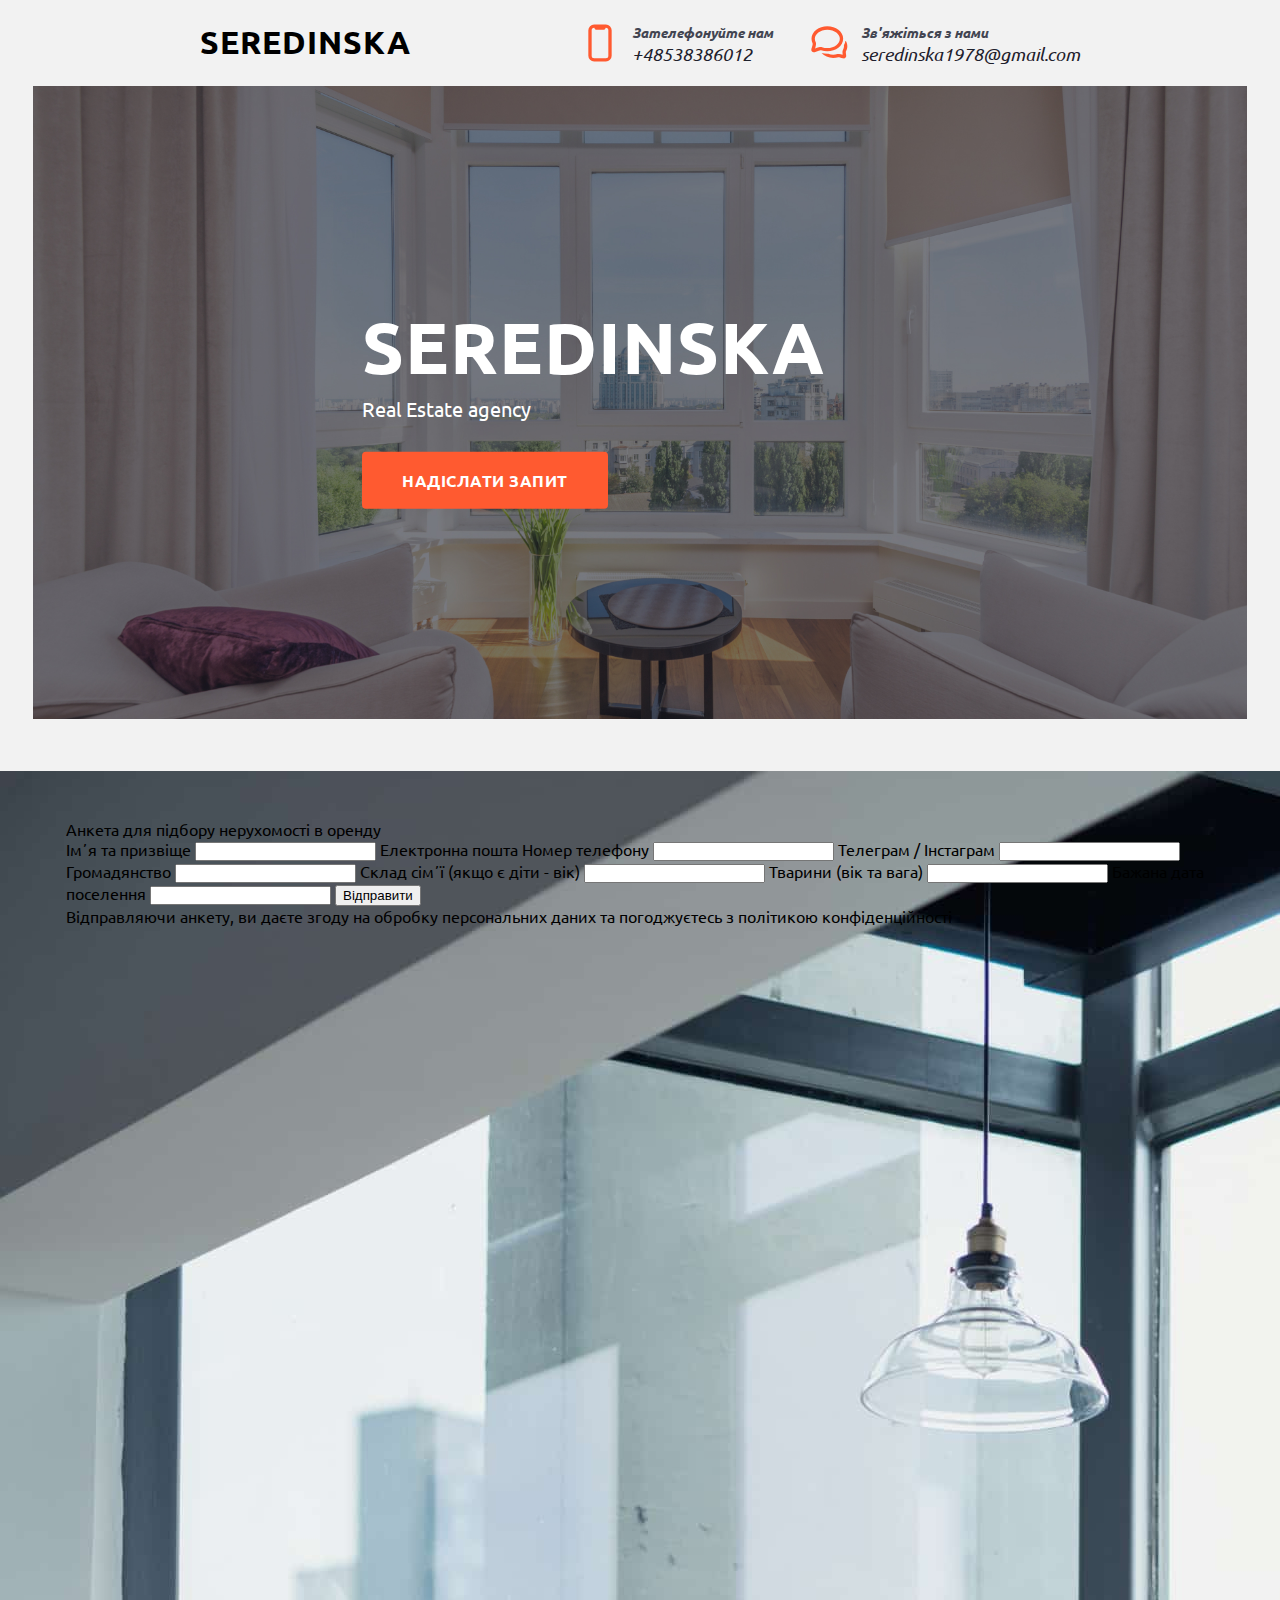
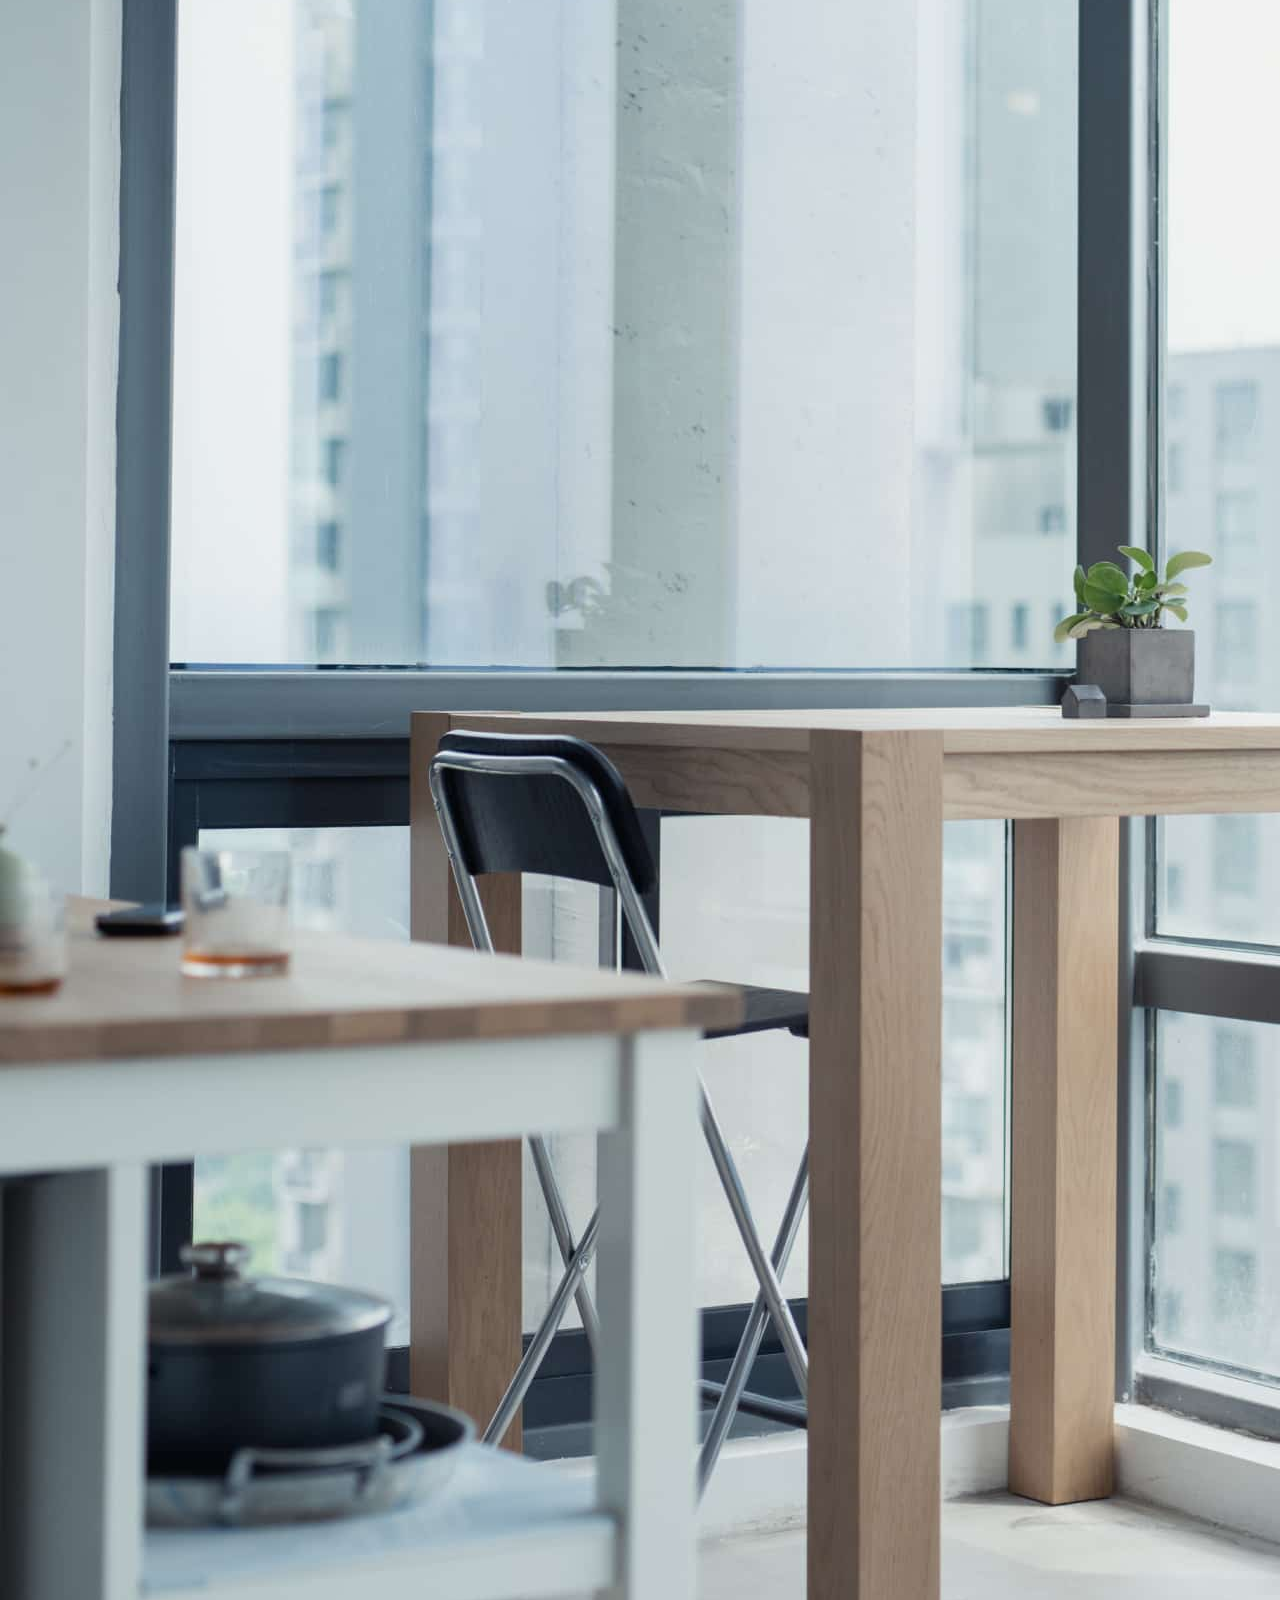
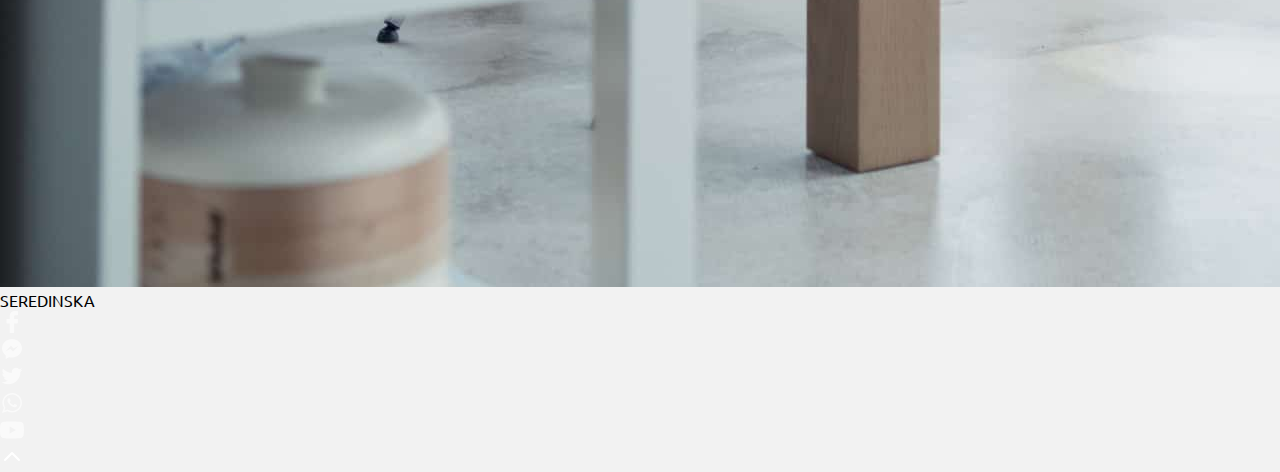
==== templates/index.html @ 8063d555 "upd" ====
<!DOCTYPE html>
<html lang="en">
  <head>
    <meta charset="UTF-8" />
    <!-- <link
      rel="stylesheet"
      href="{{ url_for('static', filename='css/index.css') }}"
    /> -->
    <link rel="preconnect" href="https://fonts.googleapis.com" />
    <link rel="preconnect" href="https://fonts.gstatic.com" crossorigin />
    <link
      href="https://fonts.googleapis.com/css2?family=Ubuntu:wght@400;700&display=swap"
      rel="stylesheet"
    />
    <link rel="stylesheet" href="../static/css/index.css" />
    <title>Realtor Form</title>
  </head>

  <body>
    <header class="header">
      <p class="headerTitle">SEREDINSKA</p>
      <address class="headerLinksWrapper">
        <a class="headerLink" href="tel:+48538386012">
          <svg
            xmlns="http://www.w3.org/2000/svg"
            width="40"
            height="40"
            fill="none"
          >
            <path
              fill-rule="evenodd"
              clip-rule="evenodd"
              d="M14.167 4.87a2.5 2.5 0 0 0-2.5 2.5v25.26a2.5 2.5 0 0 0 2.5 2.5h11.666a2.5 2.5 0 0 0 2.5-2.5V7.37a2.5 2.5 0 0 0-2.5-2.5h-.139l-.406.974A1.667 1.667 0 0 1 23.75 6.87h-7.5c-.673 0-1.28-.405-1.538-1.026l-.406-.974h-.14Zm-5.834 2.5a5.833 5.833 0 0 1 5.834-5.833h11.666a5.833 5.833 0 0 1 5.834 5.833v25.26a5.833 5.833 0 0 1-5.834 5.834H14.167a5.833 5.833 0 0 1-5.834-5.834V7.37Z"
              fill="#FF5A30"
            />
          </svg>
          <p class="headerLinkText">
            <b>Зателефонуйте нам</b><br />+48538386012
          </p>
        </a>
        <a class="headerLink" href="mailto:seredinska1978@gmail.com">
          <svg
            xmlns="http://www.w3.org/2000/svg"
            width="40"
            height="40"
            fill="none"
          >
            <path
              fill-rule="evenodd"
              clip-rule="evenodd"
              d="M36.54 17.611a12.92 12.92 0 0 1-1.634 4.645c.062.356.094.716.094 1.077 0 1.255-.364 2.456-1.037 3.547-.336.544-.423 1.182-.456 1.604a10.64 10.64 0 0 0 .01 1.52c.038.57.108 1.168.188 1.732-.65-.19-1.355-.38-2.028-.532a14.5 14.5 0 0 0-1.651-.288c-.453-.046-1.107-.082-1.691.107a13.56 13.56 0 0 1-4.168.643c-1.764 0-3.383-.313-4.802-.856-.342.015-.685.023-1.032.023-2.007 0-3.94-.264-5.748-.752C15.214 33.121 19.547 35 24.167 35c1.805 0 3.537-.277 5.133-.786h.016c.04-.002.155-.004.367.018.334.035.764.112 1.26.224.988.222 2.097.551 2.962.825 1.833.583 3.61-1.018 3.282-2.878-.14-.801-.287-1.778-.345-2.625a7.402 7.402 0 0 1-.012-1.032c.009-.106.02-.173.026-.208.938-1.553 1.477-3.322 1.477-5.205 0-2.122-.659-4.06-1.794-5.722Z"
              fill="#FF5A30"
            />
            <path
              fill-rule="evenodd"
              clip-rule="evenodd"
              d="M9.328 9.497c-2.246 1.718-3.495 3.973-3.495 6.337 0 1.178.307 2.313.883 3.368.219.402.281.817.303 1.097.025.307.012.621-.014.915-.053.59-.18 1.257-.333 1.914a38.732 38.732 0 0 1-.639 2.358c.88-.32 1.843-.647 2.755-.914a17.94 17.94 0 0 1 2.144-.506c.571-.09 1.4-.18 2.113.068 1.6.553 3.391.866 5.288.866 3.579 0 6.757-1.11 9.005-2.83 2.247-1.718 3.495-3.973 3.495-6.337 0-2.363-1.248-4.618-3.495-6.336-2.248-1.72-5.426-2.83-9.005-2.83-3.578 0-6.756 1.11-9.005 2.83ZM7.304 6.85c2.879-2.201 6.784-3.516 11.03-3.516 4.245 0 8.15 1.315 11.03 3.516 2.88 2.203 4.803 5.365 4.803 8.985 0 3.62-1.923 6.78-4.804 8.984-2.88 2.201-6.784 3.515-11.03 3.515-2.238 0-4.376-.364-6.318-1.028-.002.005-.159-.01-.562.053-.464.074-1.057.218-1.731.414-1.343.392-2.85.946-3.999 1.393-1.99.774-4.016-1.136-3.345-3.172.355-1.078.774-2.441 1.047-3.618a11.44 11.44 0 0 0 .26-1.461c.012-.128.015-.222.014-.285A10.293 10.293 0 0 1 2.5 15.833c0-3.62 1.923-6.78 4.804-8.984Zm-3.61 13.69.001.013a.092.092 0 0 1-.002-.014Z"
              fill="#FF5A30"
            />
          </svg>
          <p class="headerLinkText">
            <b>Зв'яжіться з нами</b><br />seredinska1978@gmail.com
          </p>
        </a>
      </address>
    </header>
    <div class="firstPart">
      <img
        class="firstBackground"
        src="../static/firstBackground.jpg"
        alt="First Background"
      />
      <div class="firstBlockText">
        <h1 class="firstBlockTitle">SEREDINSKA</h1>
        <h2 class="firstBlockSecondTitle">Real Estate agency</h2>
        <a class="firstBlocklink">НАДІСЛАТИ ЗАПИТ</a>
      </div>
    </div>
    <div class="secondPart">
      <img
        class="secondBackground"
        src="../static/secondBackground.jpg"
        alt="First Background"
      />
      <div class="formWrapper">
        <p class="formTitle">Анкета для підбору нерухомості в оренду</p>
        <form id="userForm" action="/submit" method="post">
          <label for="">Імʼя та призвіще</label>
          <input type="text" />
          <label for="">Електронна пошта</label><inpute type="text" />
          <label for="">Номер телефону </label>
          <input type="text" />
          <label for="">Телеграм / Інстаграм</label>
          <input type="text" />
          <label for="">Громадянство</label>
          <input type="text" />
          <label for="">Склад сімʼї (якщо є діти - вік)</label>
          <input type="text" />
          <label for="">Тварини (вік та вага)</label>
          <input type="text" />
          <label for="">Бажана дата поселення</label>
          <input type="text" />
        </form>
        <button type="submit" value="Submit">Відправити</button>
        <p>
          Відправляючи анкету, ви даєте згоду на обробку персональних даних та
          погоджуєтесь з політикою конфіденційності
        </p>
      </div>
    </div>
    <footer>
      <p>SEREDINSKA</p>
      <ul>
        <li>
          <svg
            xmlns="http://www.w3.org/2000/svg"
            width="24"
            height="24"
            fill="none"
          >
            <path
              d="M17.563 1.005 14.786 1c-3.12 0-5.137 2.125-5.137 5.414v2.497H6.857c-.242 0-.437.2-.437.448v3.617c0 .248.196.449.437.449h2.792v9.126c0 .248.196.449.437.449h3.643a.443.443 0 0 0 .437-.449v-9.126h3.265c.241 0 .436-.2.436-.449l.002-3.617a.455.455 0 0 0-.128-.317.43.43 0 0 0-.31-.131h-3.265V6.794c0-1.017.236-1.533 1.526-1.533h1.87c.241 0 .437-.202.437-.45V1.454a.443.443 0 0 0-.436-.448Z"
              fill="#fff"
              opacity=".6"
            />
          </svg>
        </li>
        <li>
          <svg
            xmlns="http://www.w3.org/2000/svg"
            width="24"
            height="24"
            fill="none"
          >
            <path
              d="M12 2C6.478 2 2 6.145 2 11.259c0 2.913 1.454 5.512 3.726 7.21V22l3.405-1.869c.909.252 1.871.388 2.869.388 5.523 0 10-4.145 10-9.259C22 6.146 17.523 2 12 2Zm.994 12.469-2.546-2.716-4.97 2.716 5.467-5.803 2.609 2.716 4.906-2.716-5.466 5.803Z"
              fill="#fff"
              opacity=".6"
            />
          </svg>
        </li>
        <li>
          <svg
            xmlns="http://www.w3.org/2000/svg"
            width="24"
            height="24"
            fill="none"
          >
            <path
              d="M22.5 5.772a8.902 8.902 0 0 1-2.474.65 4.18 4.18 0 0 0 1.894-2.28 8.922 8.922 0 0 1-2.737 1.001 4.387 4.387 0 0 0-3.145-1.303c-2.379 0-4.308 1.847-4.308 4.124 0 .323.038.638.112.94-3.58-.172-6.754-1.815-8.879-4.31a3.961 3.961 0 0 0-.583 2.073c0 1.431.762 2.694 1.916 3.433a4.455 4.455 0 0 1-1.95-.518v.052c0 1.998 1.485 3.665 3.454 4.044-.36.093-.741.145-1.135.145-.278 0-.547-.027-.81-.077.548 1.64 2.138 2.832 4.023 2.865a8.89 8.89 0 0 1-5.35 1.763c-.348 0-.69-.02-1.028-.056a12.572 12.572 0 0 0 6.603 1.855c7.925 0 12.257-6.285 12.257-11.735l-.015-.534A8.412 8.412 0 0 0 22.5 5.772Z"
              fill="#fff"
              opacity=".6"
            />
          </svg>
        </li>
        <li>
          <svg
            xmlns="http://www.w3.org/2000/svg"
            width="24"
            height="24"
            fill="none"
          >
            <path
              d="M22 11.742c0 5.381-4.395 9.743-9.818 9.743a9.835 9.835 0 0 1-4.746-1.212L2 22l1.772-5.227a9.64 9.64 0 0 1-1.409-5.03C2.363 6.361 6.76 2 12.182 2 17.605 2 22 6.362 22 11.742Zm-9.818-8.19c-4.552 0-8.255 3.674-8.255 8.19 0 1.793.584 3.452 1.573 4.803l-1.032 3.042 3.172-1.009a8.25 8.25 0 0 0 4.542 1.355c4.551 0 8.255-3.674 8.255-8.19 0-4.517-3.703-8.191-8.255-8.191Zm4.958 10.434c-.06-.1-.221-.16-.462-.278-.24-.12-1.424-.698-1.644-.777-.22-.08-.382-.12-.542.12-.16.238-.621.776-.762.935-.14.16-.28.18-.522.06-.24-.119-1.015-.371-1.935-1.185-.715-.633-1.198-1.414-1.339-1.653-.14-.24-.014-.368.106-.487.108-.107.24-.279.361-.418.12-.14.16-.24.24-.399.081-.16.041-.298-.02-.418-.06-.12-.541-1.295-.742-1.773-.2-.478-.4-.398-.541-.398-.14 0-.3-.02-.461-.02-.16 0-.422.06-.642.299-.22.239-.842.816-.842 1.991 0 1.175.862 2.31.982 2.47.12.159 1.665 2.649 4.111 3.605 2.447.956 2.447.637 2.889.597.44-.04 1.423-.578 1.625-1.135.2-.558.2-1.036.14-1.136Z"
              fill="#fff"
              opacity=".6"
            />
          </svg>
        </li>
        <li>
          <svg
            xmlns="http://www.w3.org/2000/svg"
            width="24"
            height="24"
            fill="none"
          >
            <path
              fill-rule="evenodd"
              clip-rule="evenodd"
              d="M21.39 4.114a3.007 3.007 0 0 1 2.116 2.115c.514 1.878.494 5.793.494 5.793s0 3.894-.494 5.772a3.007 3.007 0 0 1-2.116 2.116c-1.878.494-9.39.494-9.39.494s-7.493 0-9.39-.514a3.008 3.008 0 0 1-2.116-2.116C0 15.916 0 12.002 0 12.002s0-3.895.494-5.773A3.068 3.068 0 0 1 2.61 4.094C4.488 3.6 12 3.6 12 3.6s7.513 0 9.391.514Zm-5.535 7.888L9.608 15.6V8.404l6.247 3.598Z"
              fill="#fff"
              opacity=".6"
            />
          </svg>
        </li>
      </ul>
      <svg
        xmlns="http://www.w3.org/2000/svg"
        width="24"
        height="24"
        fill="none"
      >
        <path
          fill-rule="evenodd"
          clip-rule="evenodd"
          d="M4.293 15.707a1 1 0 0 1 0-1.414l7-7a1 1 0 0 1 1.414 0l7 7a1 1 0 0 1-1.414 1.414L12 9.414l-6.293 6.293a1 1 0 0 1-1.414 0Z"
          fill="#fff"
        />
      </svg>
    </footer>
  </body>
</html>
---- static/css/index.css ----
body,
h1,
h2,
h3,
h4,
h5,
h6,
p,
form,
ul,
a,
input {
  margin: 0;
  padding: 0;
  list-style: none;
}

a {
  cursor: pointer;
  text-decoration: none;
}

body {
  background-color: #f2f2f2;
  font-family: "Ubuntu", sans-serif;
  max-width: 100vw;
}

.header {
  display: flex;
  align-items: center;
  padding: 20px 200px;
}

.headerTitle {
  font-size: 32px;
  font-weight: 700;
  line-height: 130%;
  letter-spacing: 1px;
}

.headerLinksWrapper {
  display: flex;
  margin-left: auto;
}

.headerLink {
  display: flex;
  align-items: center;
}

.headerLink:first-of-type {
  margin-right: 36px;
}

.headerLink > svg {
  margin-right: 12px;
}

.headerLinkText {
  font-size: 18px;
  font-weight: 400;
  color: #1e212c;
  height: min-content;
}

.headerLinkText > b {
  font-size: 14px;
  color: #424551;
}

.firstPart {
  position: relative;
  margin: 0 33px 49px 33px;
}

.firstBackground {
  width: 100%;
}

.firstBlockText {
  position: absolute;
  /* top: 419px; */
  top: 50%;
  left: 329px;
  color: #fff;
  font-weight: 700;
  transform: translateY(-50%);
}

.firstBlockTitle {
  font-size: 72px;
  line-height: 130%;
  letter-spacing: 1px;
}

.firstBlockSecondTitle {
  /* display: inline-block; */
  font-size: 20px;
  font-weight: 400;
  line-height: 150%;
  margin-bottom: 28px;
}

.firstBlocklink {
  display: inline-block;
  font-size: 16px;
  padding: 18px 40px;
  /* line-height: 52px; 325% */
  letter-spacing: 0.5px;
  border-radius: 4px;
  background: #ff5a30;
}

.secondPart {
  position: relative;
}

.formWrapper {
  position: absolute;
  top: 0;
  padding: 48px 66px 0 66px;
}
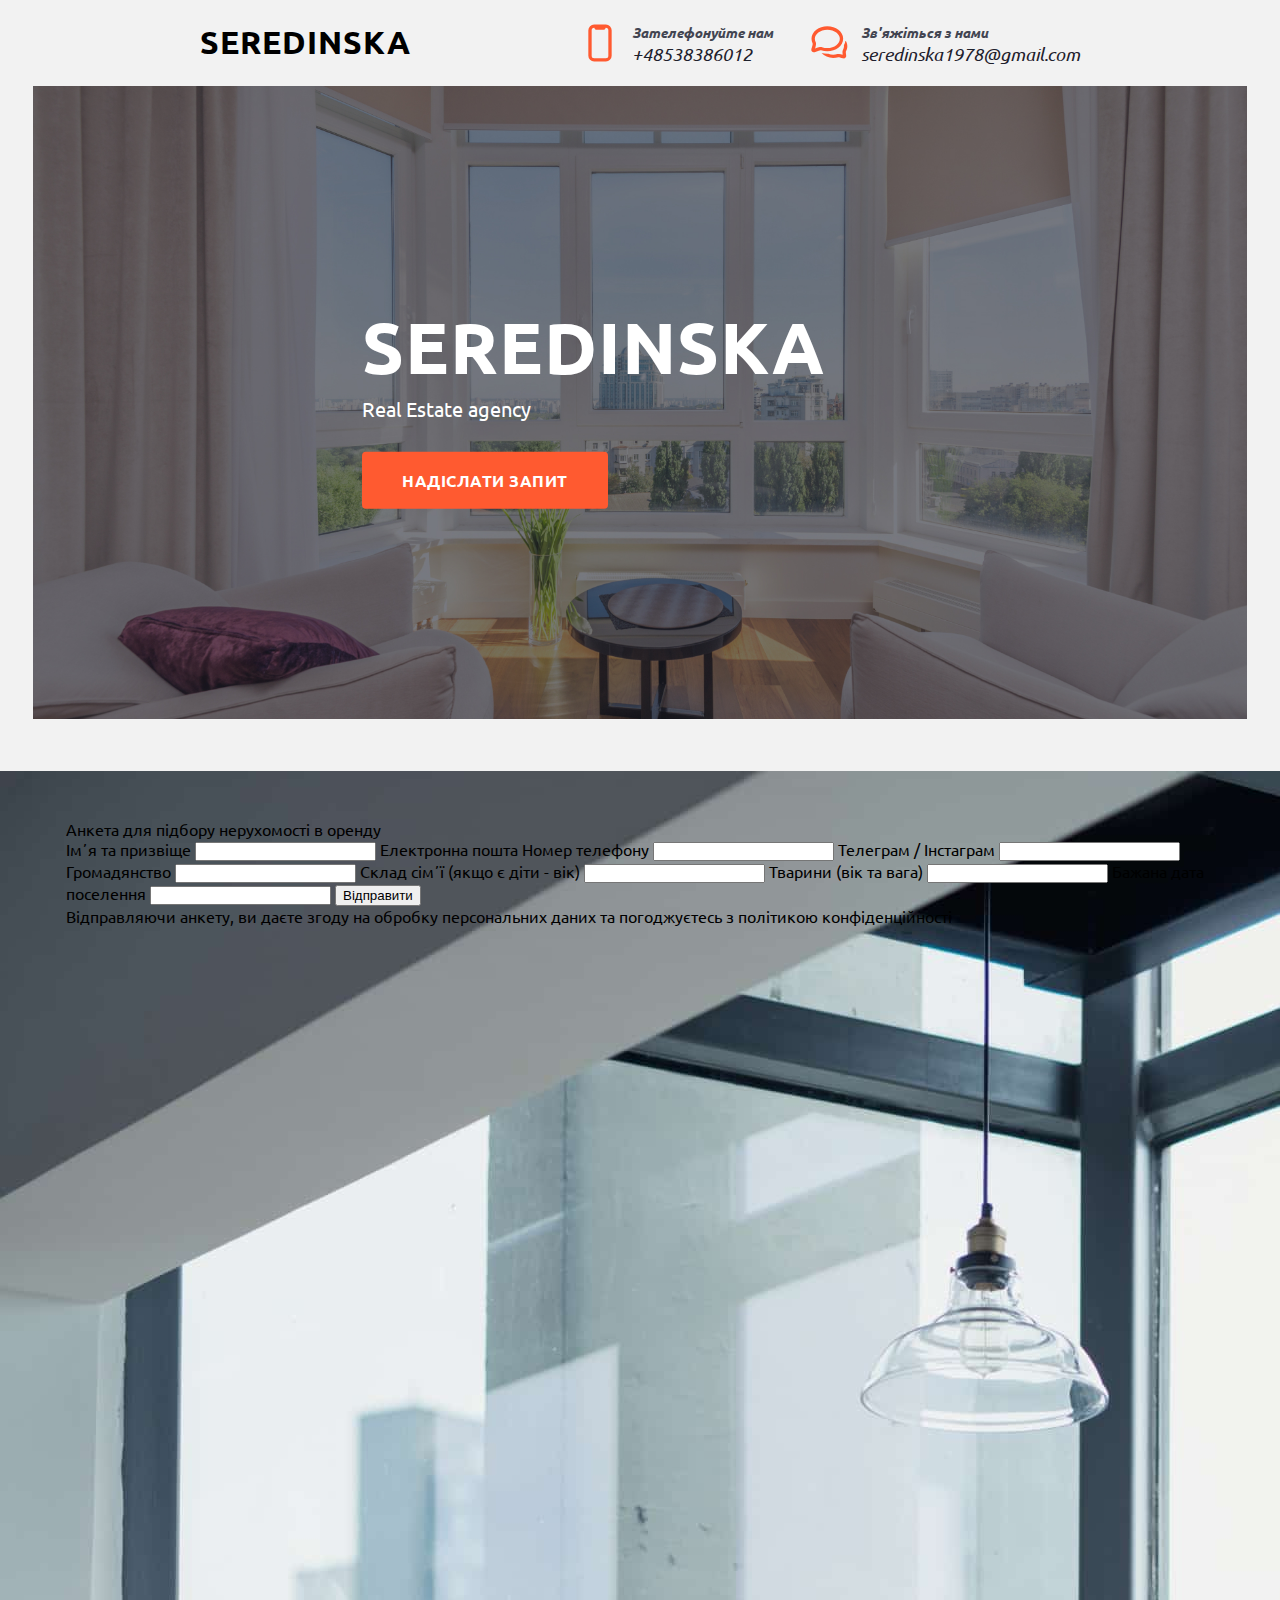
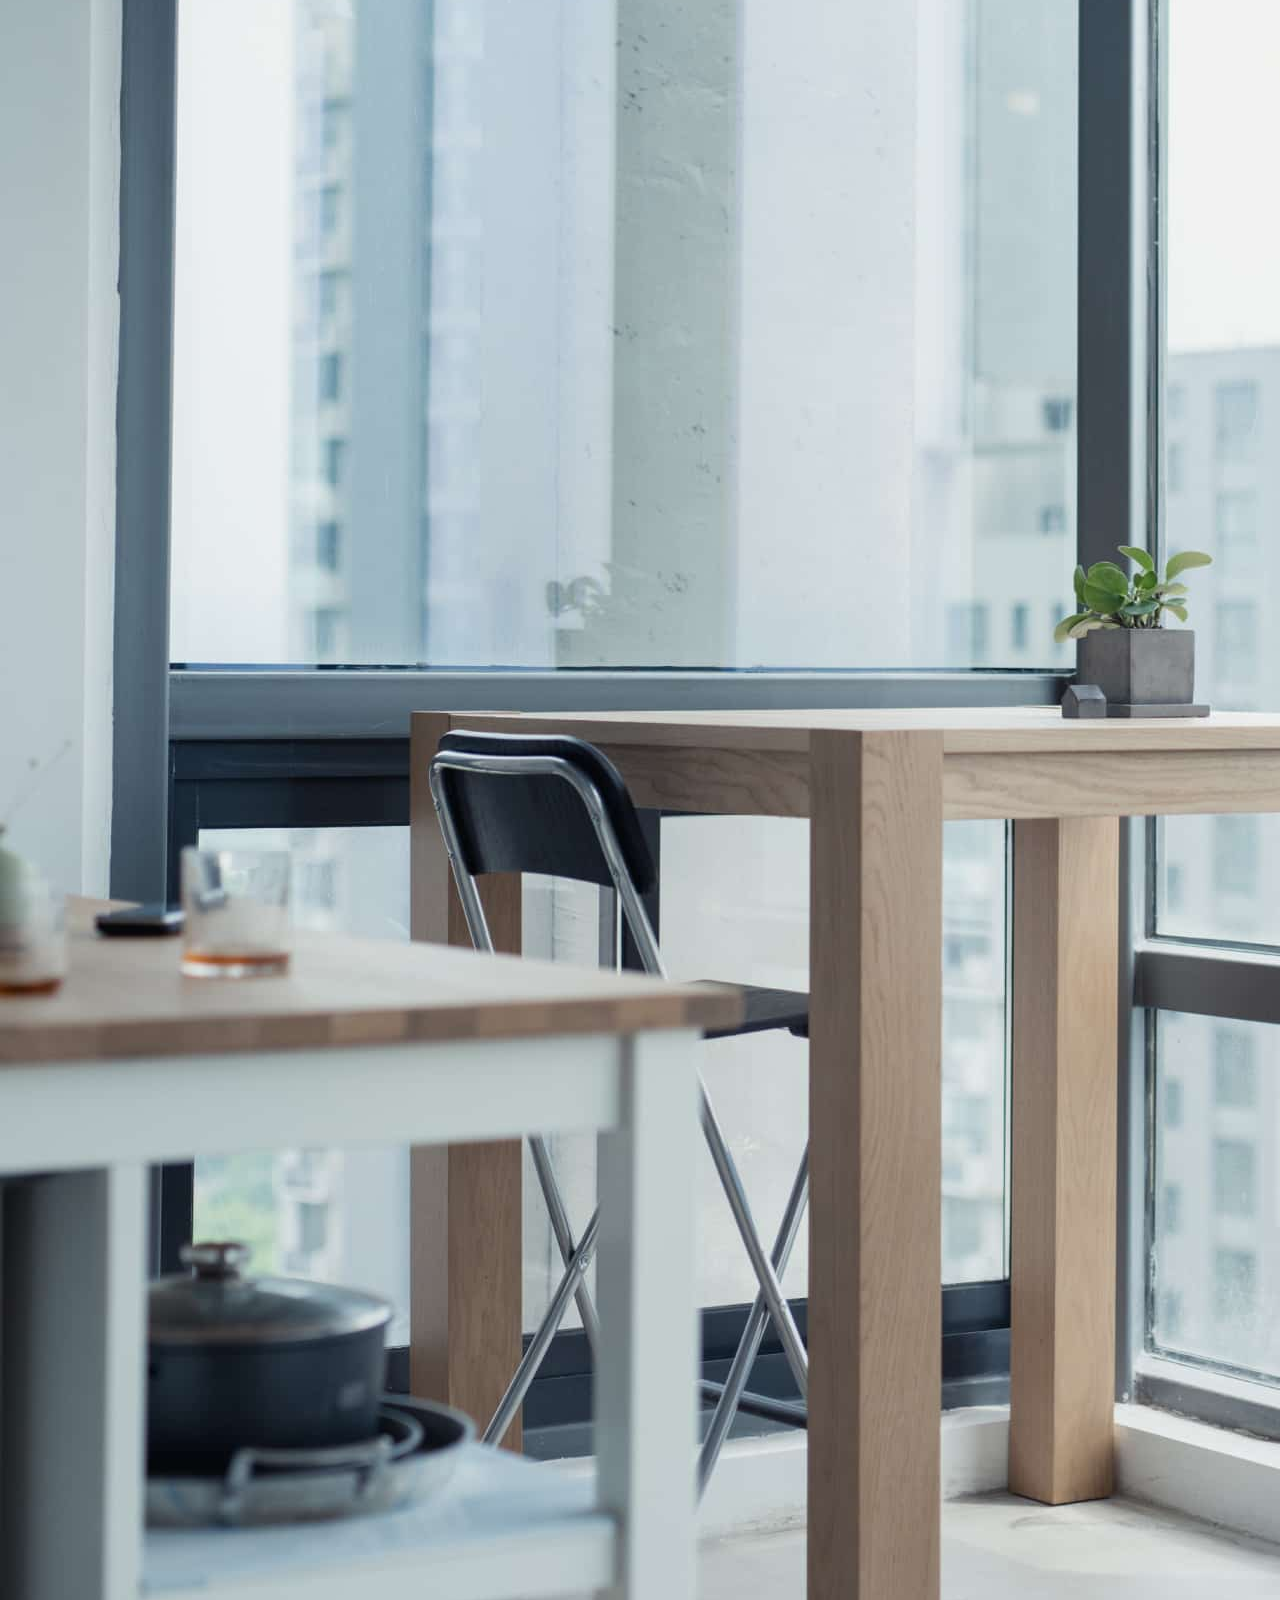
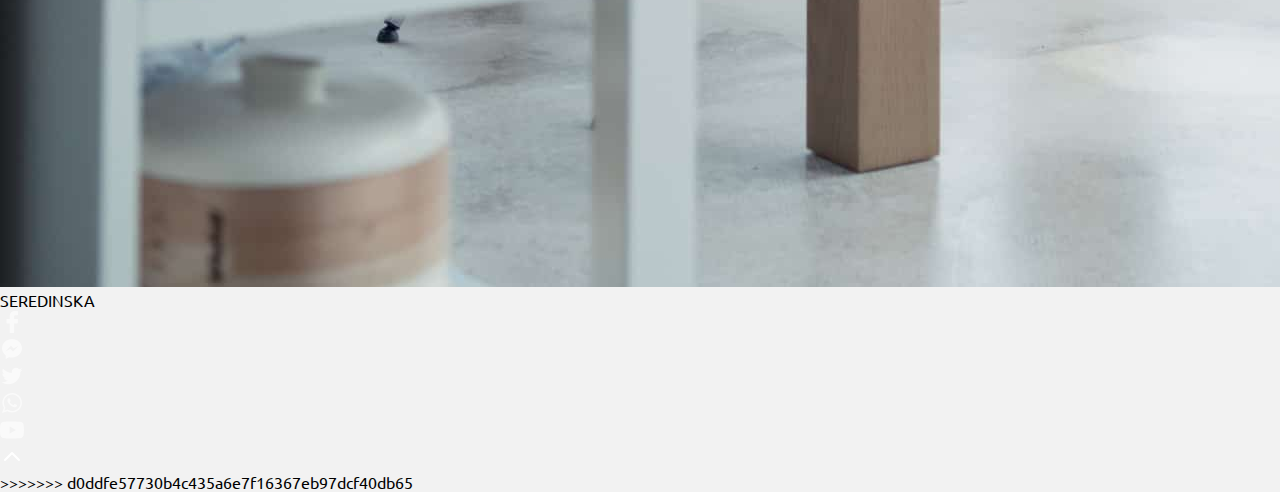
==== commit f3c87efa: "Merge branch 'main' of https://github.com/turman17/Website_Seredinska" ====
--- a/templates/index.html
+++ b/templates/index.html
@@ -199,4 +199,5 @@
       </svg>
     </footer>
   </body>
+>>>>>>> d0ddfe57730b4c435a6e7f16367eb97dcf40db65
 </html>
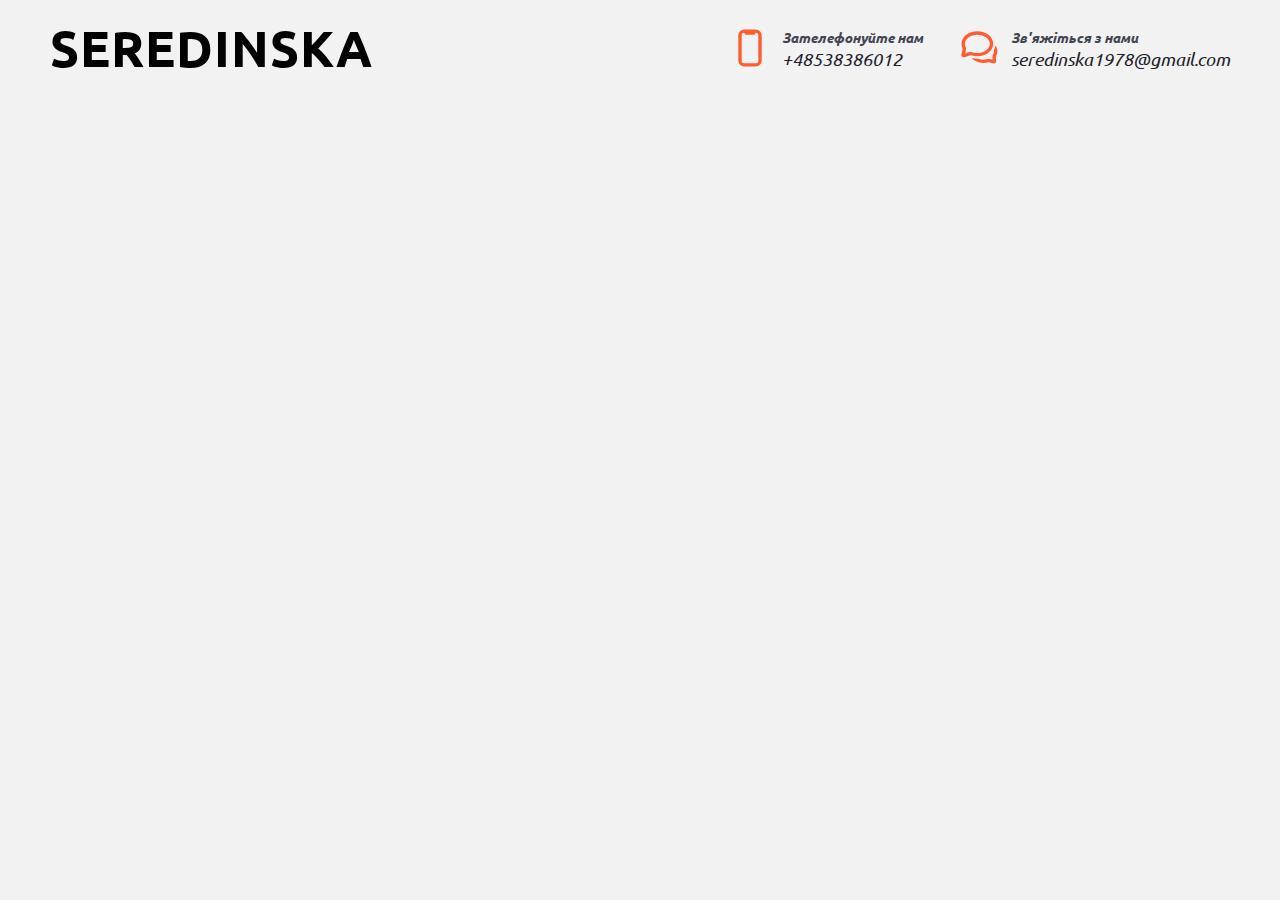
==== commit 4157ce08: "sass added" ====
--- a/templates/index.html
+++ b/templates/index.html
@@ -12,7 +12,7 @@
       href="https://fonts.googleapis.com/css2?family=Ubuntu:wght@400;700&display=swap"
       rel="stylesheet"
     />
-    <link rel="stylesheet" href="../static/css/index.css" />
+    <link rel="stylesheet" href="../static/sass/main.css" />
     <title>Realtor Form</title>
   </head>
 
@@ -64,7 +64,7 @@
         </a>
       </address>
     </header>
-    <div class="firstPart">
+    <!-- <div class="firstPart">
       <img
         class="firstBackground"
         src="../static/firstBackground.jpg"
@@ -73,7 +73,7 @@
       <div class="firstBlockText">
         <h1 class="firstBlockTitle">SEREDINSKA</h1>
         <h2 class="firstBlockSecondTitle">Real Estate agency</h2>
-        <a class="firstBlocklink">НАДІСЛАТИ ЗАПИТ</a>
+        <a href="#formWrapper" class="firstBlocklink">НАДІСЛАТИ ЗАПИТ</a>
       </div>
     </div>
     <div class="secondPart">
@@ -82,108 +82,237 @@
         src="../static/secondBackground.jpg"
         alt="First Background"
       />
-      <div class="formWrapper">
+      <div id="formWrapper" class="formWrapper">
         <p class="formTitle">Анкета для підбору нерухомості в оренду</p>
         <form id="userForm" action="/submit" method="post">
-          <label for="">Імʼя та призвіще</label>
-          <input type="text" />
-          <label for="">Електронна пошта</label><inpute type="text" />
-          <label for="">Номер телефону </label>
-          <input type="text" />
-          <label for="">Телеграм / Інстаграм</label>
-          <input type="text" />
-          <label for="">Громадянство</label>
-          <input type="text" />
-          <label for="">Склад сімʼї (якщо є діти - вік)</label>
-          <input type="text" />
-          <label for="">Тварини (вік та вага)</label>
-          <input type="text" />
-          <label for="">Бажана дата поселення</label>
-          <input type="text" />
+          <label class="formLabel" for="name">Імʼя та призвіще</label>
+          <input id="name" class="formInput" type="text" />
+          <label class="formLabel" for="email">Електронна пошта</label>
+          <input id="email" class="formInput" type="text" />
+          <label class="formLabel" for="phone">Номер телефону </label>
+          <input id="phone" class="formInput" type="text" />
+          <label class="formLabel" for="social_media"
+            >Телеграм / Інстаграм</label
+          >
+          <input id="social_media" class="formInput" type="text" />
+          <label class="formLabel" for="citizenship">Громадянство</label>
+          <input id="citizenship" class="formInput" type="text" />
+          <label class="formLabel" for="family"
+            >Склад сімʼї (якщо є діти - вік)</label
+          >
+          <input id="family" class="formInput" type="text" />
+          <label class="formLabel" for="animals">Тварини (вік та вага)</label>
+          <input id="animals" class="formInput" type="text" />
+          <label class="formLabel" for="settlement_date"
+            >Бажана дата поселення</label
+          >
+          <input id="settlement_date" class="formInput" type="text" />
+          <p class="formLabel">Mісто</p>
+          <div class="formRadioWrapper">
+            <div class="formRadioInputLabelWrapper">
+              <input
+                class="formRadioInput"
+                type="radio"
+                id="Wroclaw"
+                name="city"
+                value="Вроцлав"
+              />
+              <label class="formRadioLabel formLabel" for="Wroclaw"
+                >Вроцлав</label
+              >
+            </div>
+            <div class="formRadioInputLabelWrapper">
+              <input
+                class="formRadioInput"
+                type="radio"
+                id="Warsaw"
+                name="city"
+                value="Варшава"
+              />
+              <label class="formRadioLabel formLabel" for="Warsaw"
+                >Варшава</label
+              >
+            </div>
+          </div>
+          <p class="formLabel">Кількість кімнат</p>
+          <div class="formRadioWrapper">
+            <div class="formRadioInputLabelWrapper">
+              <input
+                class="formRadioInput"
+                type="radio"
+                id="Кавалерка"
+                name="roomsAmount"
+                value="Кавалерка"
+              />
+              <label class="formRadioLabel formLabel" for="Кавалерка"
+                >Кавалерка</label
+              >
+            </div>
+            <div class="formRadioInputLabelWrapper">
+              <input
+                class="formRadioInput"
+                type="radio"
+                id="Двокімнатна"
+                name="roomsAmount"
+                value="Двокімнатна"
+              />
+              <label class="formRadioLabel formLabel" for="Двокімнатна"
+                >Двокімнатна</label
+              >
+            </div>
+            <div class="formRadioInputLabelWrapper">
+              <input
+                class="formRadioInput"
+                type="radio"
+                id="Трикімнатна"
+                name="roomsAmount"
+                value="Трикімнатна"
+              />
+              <label class="formRadioLabel formLabel" for="Трикімнатна"
+                >Трикімнатна</label
+              >
+            </div>
+            <div class="formRadioInputLabelWrapper">
+              <input
+                class="formRadioInput"
+                type="radio"
+                id="Будинок"
+                name="roomsAmount"
+                value="Будинок"
+              />
+              <label class="formRadioLabel formLabel" for="Будинок"
+                >Будинок</label
+              >
+            </div>
+            <div class="formRadioInputLabelWrapper">
+              <input
+                class="formRadioInput"
+                type="radio"
+                id="Кімната в квартирі або будинку"
+                name="roomsAmount"
+                value="Кімната в квартирі або будинку"
+              />
+              <label
+                class="formRadioLabel formLabel"
+                for="Кімната в квартирі або будинку"
+                >Кімната в квартирі або будинку</label
+              >
+            </div>
+          </div>
+          <label class="formLabel" for="price">Бюджет</label>
+          <input id="price" class="formInput" type="text" />
+          <label class="formLabel" for="apartment_area">Метраж</label>
+          <input id="apartment_area" class="formInput" type="text" />
+          <p class="formLabel">Паркінг</p>
+          <div class="formRadioWrapper">
+            <div class="formRadioInputLabelWrapper">
+              <input
+                class="formRadioInput"
+                type="radio"
+                id="Yes"
+                name="Parking"
+                value="Так"
+              />
+              <label class="formRadioLabel formLabel" for="Yes">Вроцлав</label>
+            </div>
+            <div class="formRadioInputLabelWrapper">
+              <input
+                class="formRadioInput"
+                type="radio"
+                id="No"
+                name="Parking"
+                value="Ні"
+              />
+              <label class="formRadioLabel formLabel" for="No">Варшава</label>
+            </div>
+          </div>
+          <label class="formLabel" for="work_info">Дані про роботу</label>
+          <input id="work_info" class="formInput" type="text" />
+          <label class="formLabel" for="wishes">Окремі побажання</label>
+          <input id="wishes" class="formInput" type="text" />
+          <label class="formLabel" for="heardAboutUs"
+            >Звідки Ви про мене дізнались</label
+          >
+          <input id="heardAboutUs" class="formInput" type="text" />
         </form>
-        <button type="submit" value="Submit">Відправити</button>
-        <p>
+        <button class="submitBtn" type="submit" value="Submit">
+          ВІДПРАВИТИ
+        </button>
+        <p class="formPolicyText">
           Відправляючи анкету, ви даєте згоду на обробку персональних даних та
           погоджуєтесь з політикою конфіденційності
         </p>
       </div>
     </div>
-    <footer>
+    <footer class="footer">
       <p>SEREDINSKA</p>
-      <ul>
-        <li>
-          <svg
-            xmlns="http://www.w3.org/2000/svg"
-            width="24"
-            height="24"
-            fill="none"
-          >
-            <path
-              d="M17.563 1.005 14.786 1c-3.12 0-5.137 2.125-5.137 5.414v2.497H6.857c-.242 0-.437.2-.437.448v3.617c0 .248.196.449.437.449h2.792v9.126c0 .248.196.449.437.449h3.643a.443.443 0 0 0 .437-.449v-9.126h3.265c.241 0 .436-.2.436-.449l.002-3.617a.455.455 0 0 0-.128-.317.43.43 0 0 0-.31-.131h-3.265V6.794c0-1.017.236-1.533 1.526-1.533h1.87c.241 0 .437-.202.437-.45V1.454a.443.443 0 0 0-.436-.448Z"
-              fill="#fff"
-              opacity=".6"
-            />
-          </svg>
-        </li>
-        <li>
-          <svg
-            xmlns="http://www.w3.org/2000/svg"
-            width="24"
-            height="24"
-            fill="none"
-          >
-            <path
-              d="M12 2C6.478 2 2 6.145 2 11.259c0 2.913 1.454 5.512 3.726 7.21V22l3.405-1.869c.909.252 1.871.388 2.869.388 5.523 0 10-4.145 10-9.259C22 6.146 17.523 2 12 2Zm.994 12.469-2.546-2.716-4.97 2.716 5.467-5.803 2.609 2.716 4.906-2.716-5.466 5.803Z"
-              fill="#fff"
-              opacity=".6"
-            />
-          </svg>
-        </li>
-        <li>
-          <svg
-            xmlns="http://www.w3.org/2000/svg"
-            width="24"
-            height="24"
-            fill="none"
-          >
-            <path
-              d="M22.5 5.772a8.902 8.902 0 0 1-2.474.65 4.18 4.18 0 0 0 1.894-2.28 8.922 8.922 0 0 1-2.737 1.001 4.387 4.387 0 0 0-3.145-1.303c-2.379 0-4.308 1.847-4.308 4.124 0 .323.038.638.112.94-3.58-.172-6.754-1.815-8.879-4.31a3.961 3.961 0 0 0-.583 2.073c0 1.431.762 2.694 1.916 3.433a4.455 4.455 0 0 1-1.95-.518v.052c0 1.998 1.485 3.665 3.454 4.044-.36.093-.741.145-1.135.145-.278 0-.547-.027-.81-.077.548 1.64 2.138 2.832 4.023 2.865a8.89 8.89 0 0 1-5.35 1.763c-.348 0-.69-.02-1.028-.056a12.572 12.572 0 0 0 6.603 1.855c7.925 0 12.257-6.285 12.257-11.735l-.015-.534A8.412 8.412 0 0 0 22.5 5.772Z"
-              fill="#fff"
-              opacity=".6"
-            />
-          </svg>
-        </li>
-        <li>
-          <svg
-            xmlns="http://www.w3.org/2000/svg"
-            width="24"
-            height="24"
-            fill="none"
-          >
-            <path
-              d="M22 11.742c0 5.381-4.395 9.743-9.818 9.743a9.835 9.835 0 0 1-4.746-1.212L2 22l1.772-5.227a9.64 9.64 0 0 1-1.409-5.03C2.363 6.361 6.76 2 12.182 2 17.605 2 22 6.362 22 11.742Zm-9.818-8.19c-4.552 0-8.255 3.674-8.255 8.19 0 1.793.584 3.452 1.573 4.803l-1.032 3.042 3.172-1.009a8.25 8.25 0 0 0 4.542 1.355c4.551 0 8.255-3.674 8.255-8.19 0-4.517-3.703-8.191-8.255-8.191Zm4.958 10.434c-.06-.1-.221-.16-.462-.278-.24-.12-1.424-.698-1.644-.777-.22-.08-.382-.12-.542.12-.16.238-.621.776-.762.935-.14.16-.28.18-.522.06-.24-.119-1.015-.371-1.935-1.185-.715-.633-1.198-1.414-1.339-1.653-.14-.24-.014-.368.106-.487.108-.107.24-.279.361-.418.12-.14.16-.24.24-.399.081-.16.041-.298-.02-.418-.06-.12-.541-1.295-.742-1.773-.2-.478-.4-.398-.541-.398-.14 0-.3-.02-.461-.02-.16 0-.422.06-.642.299-.22.239-.842.816-.842 1.991 0 1.175.862 2.31.982 2.47.12.159 1.665 2.649 4.111 3.605 2.447.956 2.447.637 2.889.597.44-.04 1.423-.578 1.625-1.135.2-.558.2-1.036.14-1.136Z"
-              fill="#fff"
-              opacity=".6"
-            />
-          </svg>
-        </li>
-        <li>
-          <svg
-            xmlns="http://www.w3.org/2000/svg"
-            width="24"
-            height="24"
-            fill="none"
-          >
-            <path
-              fill-rule="evenodd"
-              clip-rule="evenodd"
-              d="M21.39 4.114a3.007 3.007 0 0 1 2.116 2.115c.514 1.878.494 5.793.494 5.793s0 3.894-.494 5.772a3.007 3.007 0 0 1-2.116 2.116c-1.878.494-9.39.494-9.39.494s-7.493 0-9.39-.514a3.008 3.008 0 0 1-2.116-2.116C0 15.916 0 12.002 0 12.002s0-3.895.494-5.773A3.068 3.068 0 0 1 2.61 4.094C4.488 3.6 12 3.6 12 3.6s7.513 0 9.391.514Zm-5.535 7.888L9.608 15.6V8.404l6.247 3.598Z"
-              fill="#fff"
-              opacity=".6"
-            />
-          </svg>
-        </li>
-      </ul>
+      <address class="linksList">
+        <svg
+          xmlns="http://www.w3.org/2000/svg"
+          width="24"
+          height="24"
+          fill="none"
+        >
+          <path
+            d="M17.563 1.005 14.786 1c-3.12 0-5.137 2.125-5.137 5.414v2.497H6.857c-.242 0-.437.2-.437.448v3.617c0 .248.196.449.437.449h2.792v9.126c0 .248.196.449.437.449h3.643a.443.443 0 0 0 .437-.449v-9.126h3.265c.241 0 .436-.2.436-.449l.002-3.617a.455.455 0 0 0-.128-.317.43.43 0 0 0-.31-.131h-3.265V6.794c0-1.017.236-1.533 1.526-1.533h1.87c.241 0 .437-.202.437-.45V1.454a.443.443 0 0 0-.436-.448Z"
+            fill="#fff"
+            opacity=".6"
+          />
+        </svg>
+        <svg
+          xmlns="http://www.w3.org/2000/svg"
+          width="24"
+          height="24"
+          fill="none"
+        >
+          <path
+            d="M12 2C6.478 2 2 6.145 2 11.259c0 2.913 1.454 5.512 3.726 7.21V22l3.405-1.869c.909.252 1.871.388 2.869.388 5.523 0 10-4.145 10-9.259C22 6.146 17.523 2 12 2Zm.994 12.469-2.546-2.716-4.97 2.716 5.467-5.803 2.609 2.716 4.906-2.716-5.466 5.803Z"
+            fill="#fff"
+            opacity=".6"
+          />
+        </svg>
+
+        <svg
+          xmlns="http://www.w3.org/2000/svg"
+          width="24"
+          height="24"
+          fill="none"
+        >
+          <path
+            d="M22.5 5.772a8.902 8.902 0 0 1-2.474.65 4.18 4.18 0 0 0 1.894-2.28 8.922 8.922 0 0 1-2.737 1.001 4.387 4.387 0 0 0-3.145-1.303c-2.379 0-4.308 1.847-4.308 4.124 0 .323.038.638.112.94-3.58-.172-6.754-1.815-8.879-4.31a3.961 3.961 0 0 0-.583 2.073c0 1.431.762 2.694 1.916 3.433a4.455 4.455 0 0 1-1.95-.518v.052c0 1.998 1.485 3.665 3.454 4.044-.36.093-.741.145-1.135.145-.278 0-.547-.027-.81-.077.548 1.64 2.138 2.832 4.023 2.865a8.89 8.89 0 0 1-5.35 1.763c-.348 0-.69-.02-1.028-.056a12.572 12.572 0 0 0 6.603 1.855c7.925 0 12.257-6.285 12.257-11.735l-.015-.534A8.412 8.412 0 0 0 22.5 5.772Z"
+            fill="#fff"
+            opacity=".6"
+          />
+        </svg>
+
+        <svg
+          xmlns="http://www.w3.org/2000/svg"
+          width="24"
+          height="24"
+          fill="none"
+        >
+          <path
+            d="M22 11.742c0 5.381-4.395 9.743-9.818 9.743a9.835 9.835 0 0 1-4.746-1.212L2 22l1.772-5.227a9.64 9.64 0 0 1-1.409-5.03C2.363 6.361 6.76 2 12.182 2 17.605 2 22 6.362 22 11.742Zm-9.818-8.19c-4.552 0-8.255 3.674-8.255 8.19 0 1.793.584 3.452 1.573 4.803l-1.032 3.042 3.172-1.009a8.25 8.25 0 0 0 4.542 1.355c4.551 0 8.255-3.674 8.255-8.19 0-4.517-3.703-8.191-8.255-8.191Zm4.958 10.434c-.06-.1-.221-.16-.462-.278-.24-.12-1.424-.698-1.644-.777-.22-.08-.382-.12-.542.12-.16.238-.621.776-.762.935-.14.16-.28.18-.522.06-.24-.119-1.015-.371-1.935-1.185-.715-.633-1.198-1.414-1.339-1.653-.14-.24-.014-.368.106-.487.108-.107.24-.279.361-.418.12-.14.16-.24.24-.399.081-.16.041-.298-.02-.418-.06-.12-.541-1.295-.742-1.773-.2-.478-.4-.398-.541-.398-.14 0-.3-.02-.461-.02-.16 0-.422.06-.642.299-.22.239-.842.816-.842 1.991 0 1.175.862 2.31.982 2.47.12.159 1.665 2.649 4.111 3.605 2.447.956 2.447.637 2.889.597.44-.04 1.423-.578 1.625-1.135.2-.558.2-1.036.14-1.136Z"
+            fill="#fff"
+            opacity=".6"
+          />
+        </svg>
+
+        <svg
+          xmlns="http://www.w3.org/2000/svg"
+          width="24"
+          height="24"
+          fill="none"
+        >
+          <path
+            fill-rule="evenodd"
+            clip-rule="evenodd"
+            d="M21.39 4.114a3.007 3.007 0 0 1 2.116 2.115c.514 1.878.494 5.793.494 5.793s0 3.894-.494 5.772a3.007 3.007 0 0 1-2.116 2.116c-1.878.494-9.39.494-9.39.494s-7.493 0-9.39-.514a3.008 3.008 0 0 1-2.116-2.116C0 15.916 0 12.002 0 12.002s0-3.895.494-5.773A3.068 3.068 0 0 1 2.61 4.094C4.488 3.6 12 3.6 12 3.6s7.513 0 9.391.514Zm-5.535 7.888L9.608 15.6V8.404l6.247 3.598Z"
+            fill="#fff"
+            opacity=".6"
+          />
+        </svg>
+      </address>
       <svg
         xmlns="http://www.w3.org/2000/svg"
         width="24"
@@ -197,7 +326,6 @@
           fill="#fff"
         />
       </svg>
-    </footer>
+    </footer> -->
   </body>
->>>>>>> d0ddfe57730b4c435a6e7f16367eb97dcf40db65
 </html>
--- a/static/sass/main.css
+++ b/static/sass/main.css
@@ -0,0 +1,202 @@
+*,
+*::before,
+*::after {
+  box-sizing: border-box;
+}
+
+body,
+h1,
+h2,
+h3,
+h4,
+h5,
+h6,
+p,
+form,
+ul,
+a,
+input {
+  margin: 0;
+  padding: 0;
+  list-style: none;
+}
+
+button {
+  font-family: inherit;
+  cursor: pointer;
+}
+
+a {
+  cursor: pointer;
+  text-decoration: none;
+}
+
+body {
+  background-color: #f2f2f2;
+  font-family: "Ubuntu", sans-serif;
+  max-width: 100vw;
+}
+
+.header {
+  display: flex;
+  align-items: center;
+  padding: 15px 50px;
+}
+.header .headerTitle {
+  font-size: 50px;
+  font-weight: 700;
+  line-height: 130%;
+  letter-spacing: 1px;
+}
+.header .headerLinksWrapper {
+  display: flex;
+  margin-left: auto;
+}
+.header .headerLink {
+  display: flex;
+  align-items: center;
+}
+.header .headerLink:first-of-type {
+  margin-right: 36px;
+}
+.header .headerLink > svg {
+  margin-right: 12px;
+}
+.header .headerLinkText {
+  font-size: 18px;
+  font-weight: 400;
+  color: #1e212c;
+  height: -moz-min-content;
+  height: min-content;
+}
+.header .headerLinkText > b {
+  font-size: 14px;
+  color: #424551;
+}
+
+.firstPart {
+  position: relative;
+  margin: 0 33px 49px 33px;
+}
+.firstPart .firstBackground {
+  width: 100%;
+}
+.firstPart .firstBlockText {
+  position: absolute;
+  top: 50%;
+  left: 329px;
+  color: #fff;
+  font-weight: 700;
+  transform: translateY(-50%);
+}
+.firstPart .firstBlockTitle {
+  font-size: 72px;
+  line-height: 130%;
+  letter-spacing: 1px;
+}
+.firstPart .firstBlockSecondTitle {
+  font-size: 20px;
+  font-weight: 400;
+  line-height: 150%;
+  margin-bottom: 28px;
+}
+.firstPart .firstBlocklink {
+  display: inline-block;
+  font-size: 16px;
+  padding: 18px 40px;
+  letter-spacing: 0.5px;
+  border-radius: 4px;
+  color: white;
+  background: #ff5a30;
+}
+
+.secondPart {
+  position: relative;
+}
+
+.secondBackground {
+  width: 100%;
+}
+
+.formWrapper {
+  display: flex;
+  flex-direction: column;
+  align-items: center;
+  position: absolute;
+  top: 10%;
+  left: 50%;
+  border-radius: 4px;
+  border: 1px solid #e5e8ed;
+  background-color: #fff;
+  transform: translateX(-50%);
+  box-shadow: 0px 4px 4px -4px rgba(30, 33, 44, 0.05), 0px 12px 10px -6px rgba(30, 33, 44, 0.08), 0px 26px 24px -10px rgba(30, 33, 44, 0.1), 0px 60px 80px -20px rgba(30, 33, 44, 0.16);
+  padding: 48px 66px 37px 66px;
+}
+.formWrapper .formTitle {
+  color: #1e212c;
+  font-size: 40px;
+  font-weight: 700;
+  line-height: 150%;
+  margin-bottom: 51px;
+  width: -moz-max-content;
+  width: max-content;
+}
+.formWrapper #userForm {
+  display: flex;
+  flex-direction: column;
+  margin: 0 auto;
+  margin-bottom: 60px;
+  max-width: 415px;
+  width: 100%;
+}
+.formWrapper #userForm .formLabel {
+  color: #424551;
+  font-size: 14px;
+  font-weight: 400;
+  margin-bottom: 7px;
+}
+.formWrapper #userForm .formInput {
+  margin-bottom: 20px;
+  border-radius: 4px;
+  border: 1px solid #d7dadd;
+  background: #f4f5f6;
+  padding: 11px 16px;
+  width: 100%;
+}
+.formWrapper #userForm .formInput:last-of-type {
+  margin-bottom: 0;
+}
+.formWrapper #userForm .formRadioWrapper {
+  margin-bottom: 20px;
+}
+.formWrapper #userForm .formRadioInputLabelWrapper {
+  display: flex;
+  margin-bottom: 5px;
+}
+.formWrapper #userForm .formRadioLabel {
+  margin-bottom: 0;
+}
+.formWrapper #userForm .formRadioInput {
+  margin-right: 7px;
+}
+.formWrapper .submitBtn {
+  padding: 15px 32px;
+  border-radius: 4px;
+  border: 0;
+  font-size: 14px;
+  font-weight: 700;
+  letter-spacing: 0.5px;
+  margin-bottom: 44px;
+  background: #ff5a30;
+  color: #fff;
+}
+.formWrapper .formPolicyText {
+  color: #424551;
+  font-size: 14px;
+}
+
+.footer {
+  display: flex;
+  padding: 80px 345px;
+  background: #1e212c;
+}/*# sourceMappingURL=main.css.map */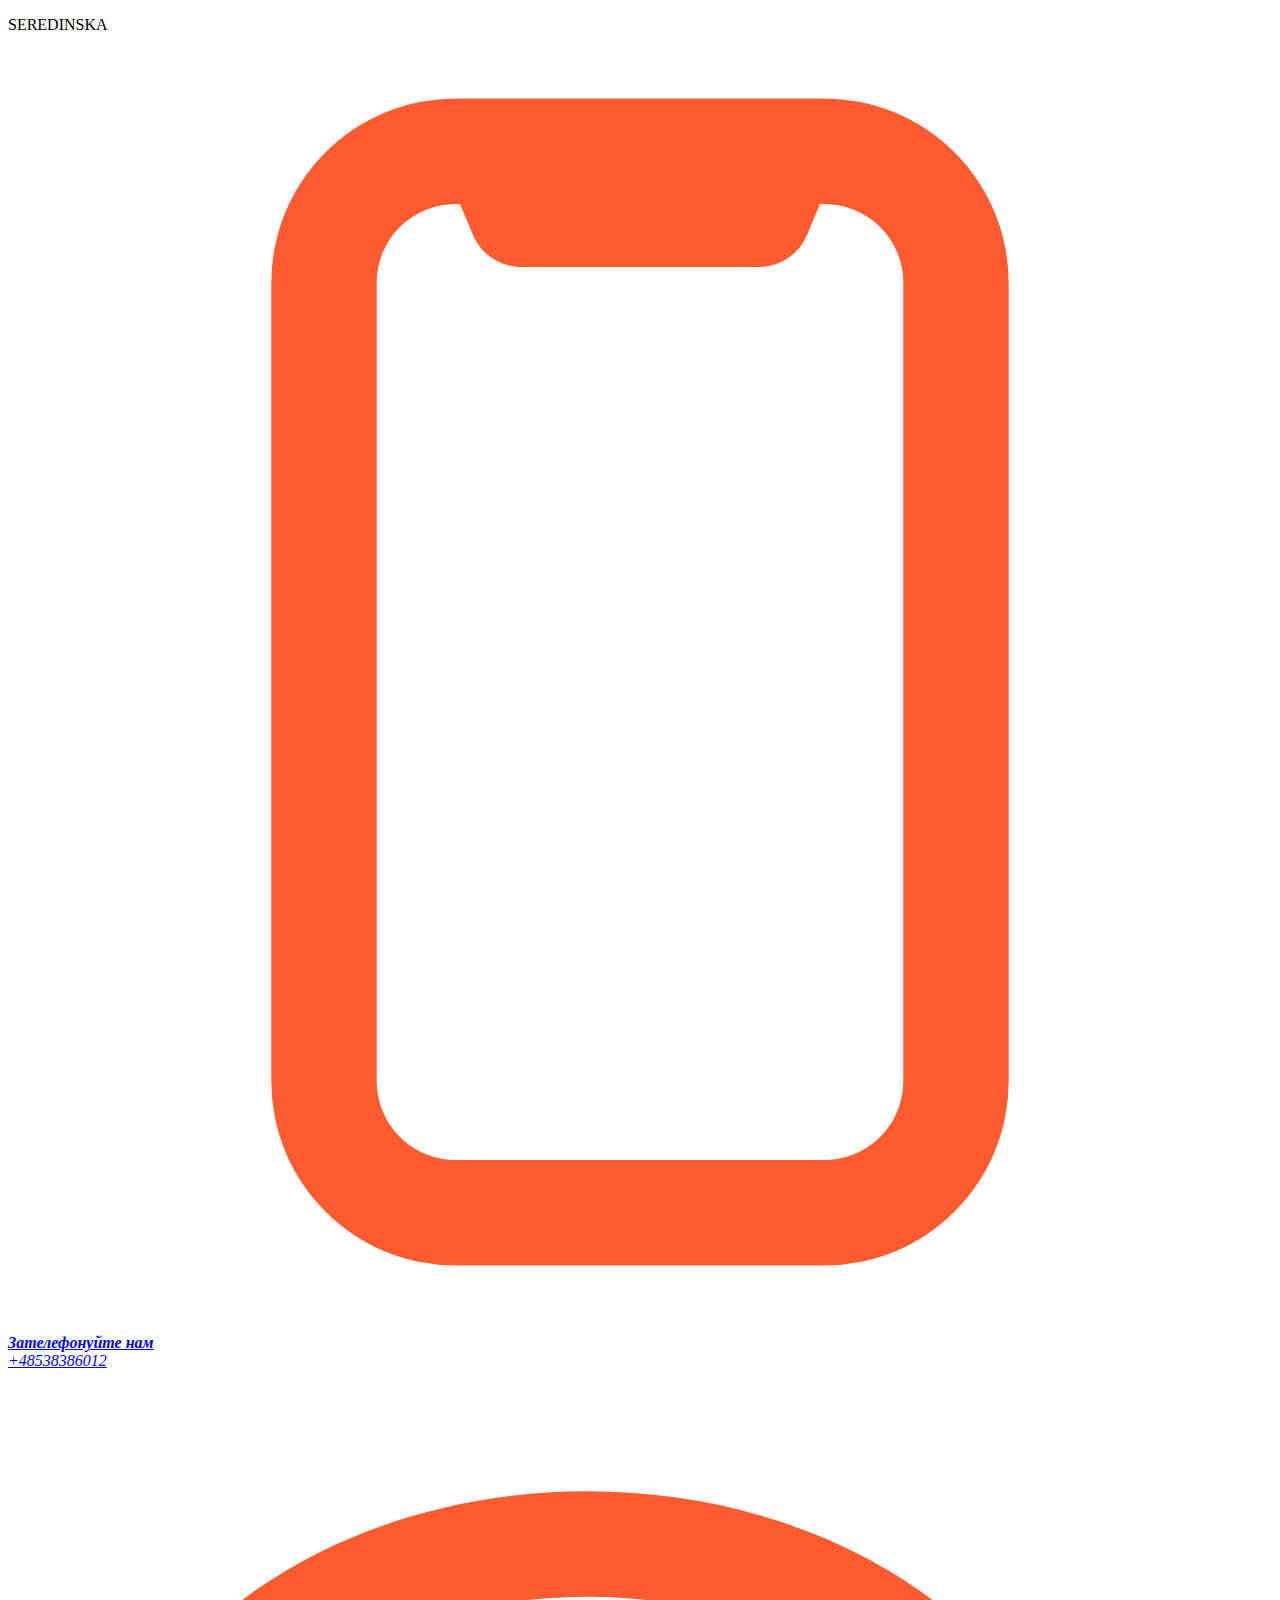
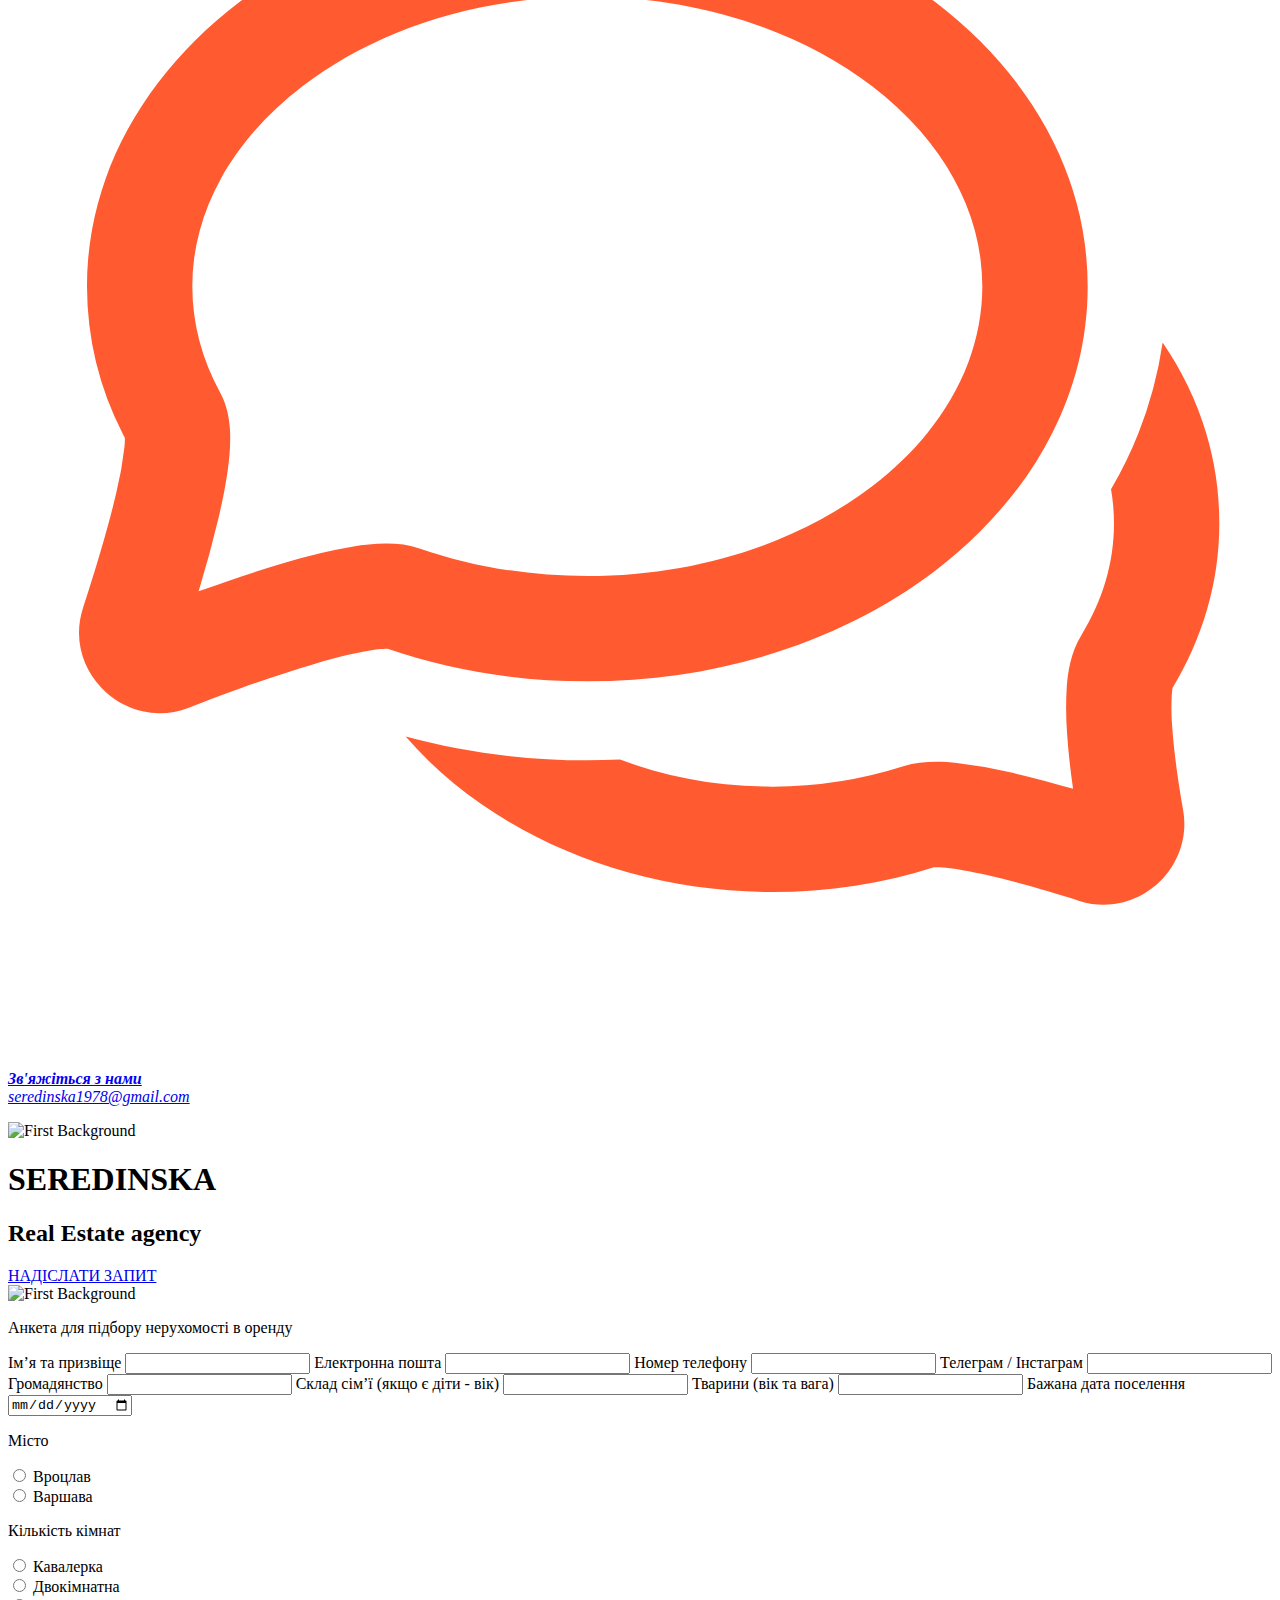
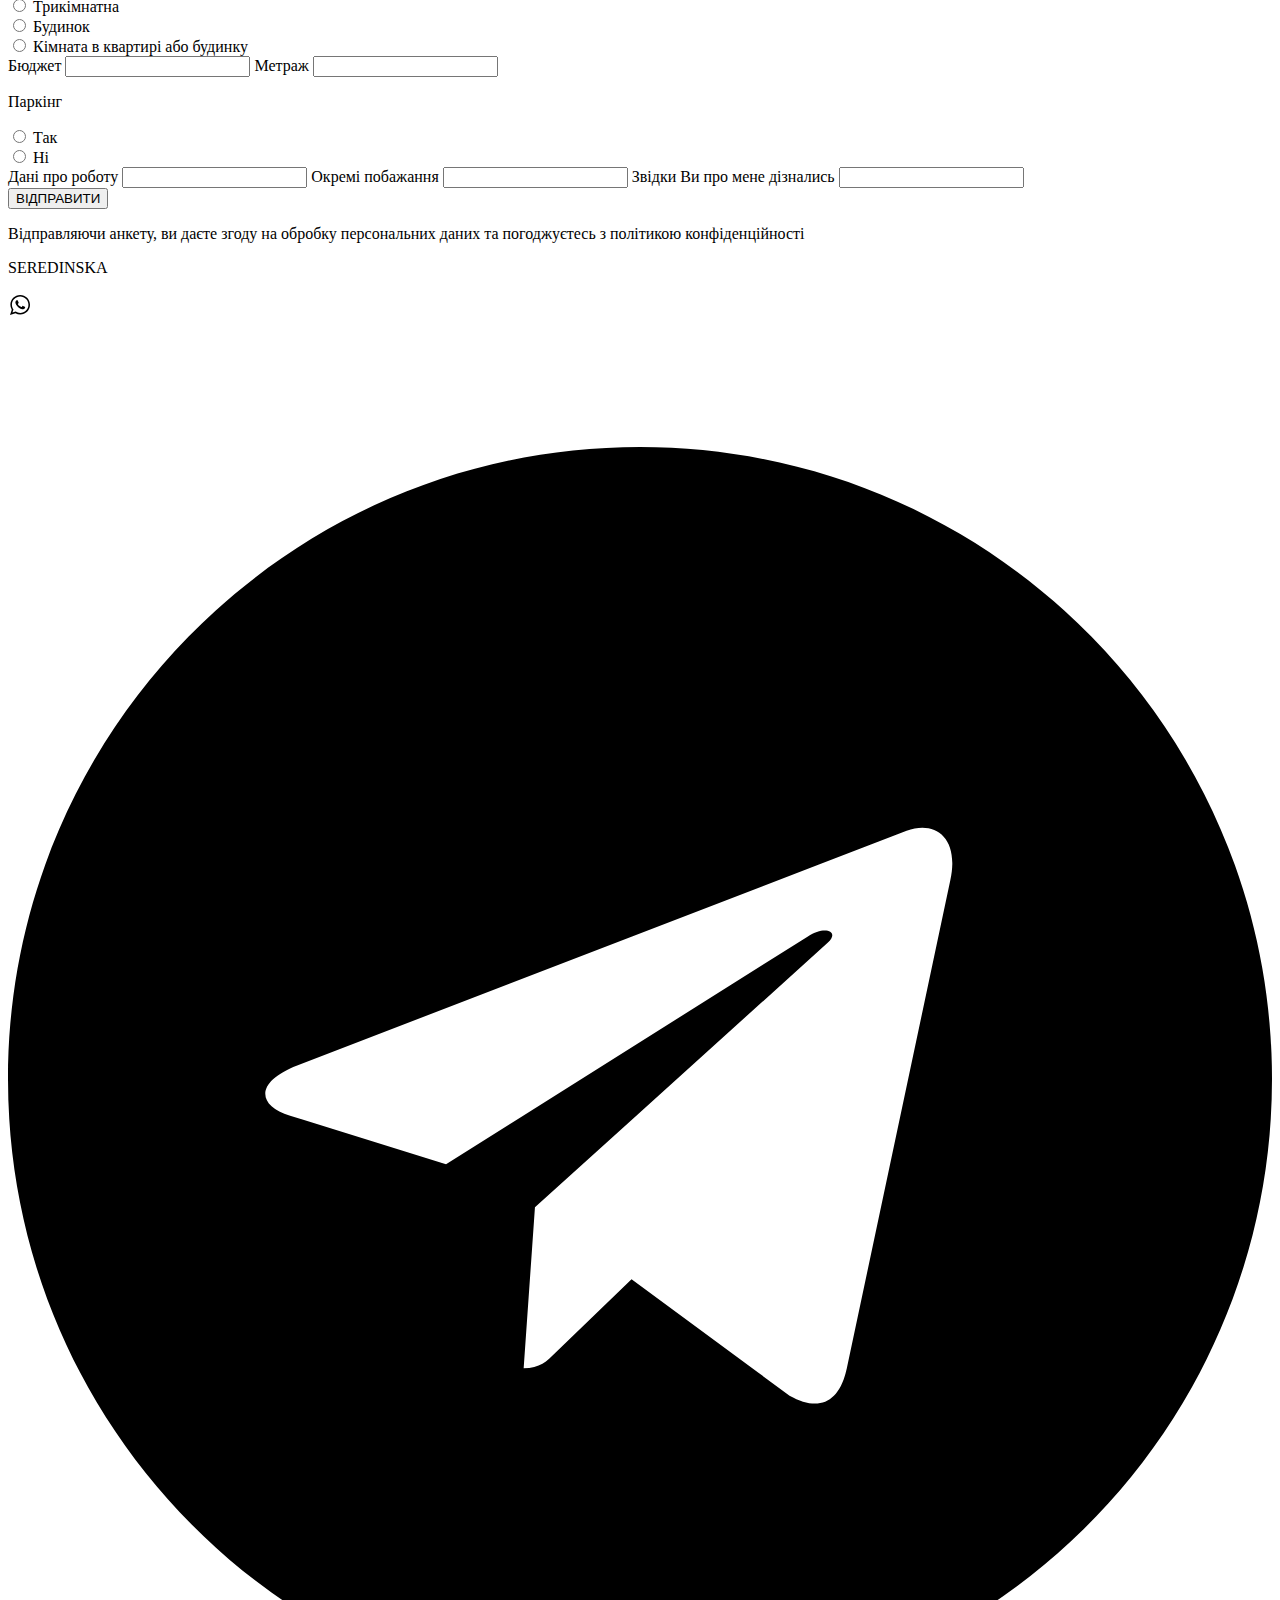
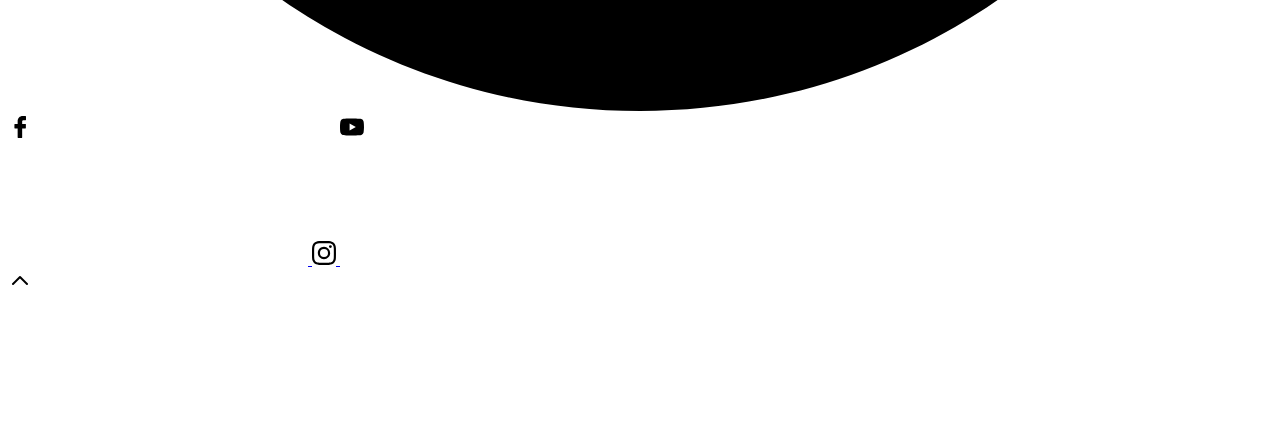
==== commit 35fc53ca: "fef" ====
--- a/templates/index.html
+++ b/templates/index.html
@@ -2,31 +2,23 @@
 <html lang="en">
   <head>
     <meta charset="UTF-8" />
-    <!-- <link
-      rel="stylesheet"
-      href="{{ url_for('static', filename='css/index.css') }}"
-    /> -->
+    <meta name="viewport" content="width=device-width, initial-scale=1.0" />
     <link rel="preconnect" href="https://fonts.googleapis.com" />
     <link rel="preconnect" href="https://fonts.gstatic.com" crossorigin />
     <link
       href="https://fonts.googleapis.com/css2?family=Ubuntu:wght@400;700&display=swap"
       rel="stylesheet"
     />
-    <link rel="stylesheet" href="../static/sass/main.css" />
+    <link rel="stylesheet" href="./static/sass/main.css" />
     <title>Realtor Form</title>
   </head>
 
   <body>
-    <header class="header">
+    <header class="header" id="header">
       <p class="headerTitle">SEREDINSKA</p>
       <address class="headerLinksWrapper">
         <a class="headerLink" href="tel:+48538386012">
-          <svg
-            xmlns="http://www.w3.org/2000/svg"
-            width="40"
-            height="40"
-            fill="none"
-          >
+          <svg xmlns="http://www.w3.org/2000/svg" viewBox="0 0 40 40">
             <path
               fill-rule="evenodd"
               clip-rule="evenodd"
@@ -39,12 +31,7 @@
           </p>
         </a>
         <a class="headerLink" href="mailto:seredinska1978@gmail.com">
-          <svg
-            xmlns="http://www.w3.org/2000/svg"
-            width="40"
-            height="40"
-            fill="none"
-          >
+          <svg xmlns="http://www.w3.org/2000/svg" viewBox="0 0 40 40">
             <path
               fill-rule="evenodd"
               clip-rule="evenodd"
@@ -64,10 +51,10 @@
         </a>
       </address>
     </header>
-    <!-- <div class="firstPart">
+    <div class="firstPart">
       <img
         class="firstBackground"
-        src="../static/firstBackground.jpg"
+        src="./static/firstBackground.jpg"
         alt="First Background"
       />
       <div class="firstBlockText">
@@ -79,34 +66,81 @@
     <div class="secondPart">
       <img
         class="secondBackground"
-        src="../static/secondBackground.jpg"
+        src="./static/secondBackground.jpg"
         alt="First Background"
       />
       <div id="formWrapper" class="formWrapper">
         <p class="formTitle">Анкета для підбору нерухомості в оренду</p>
-        <form id="userForm" action="/submit" method="post">
+        <form id="userForm" method="post" action="/form-submitted">
           <label class="formLabel" for="name">Імʼя та призвіще</label>
-          <input id="name" class="formInput" type="text" />
+          <input 
+           name="name"  
+           id="name"  
+           class="formInput" 
+           type="text" 
+           required />
           <label class="formLabel" for="email">Електронна пошта</label>
-          <input id="email" class="formInput" type="text" />
+          <input
+            name="email"
+            id="email"
+            class="formInput"
+            type="email"
+            required
+          />
           <label class="formLabel" for="phone">Номер телефону </label>
-          <input id="phone" class="formInput" type="text" />
+          <input
+            name="phone"
+            id="phone"
+            class="formInput"
+            type="tel"
+            required
+          />
           <label class="formLabel" for="social_media"
             >Телеграм / Інстаграм</label
           >
-          <input id="social_media" class="formInput" type="text" />
+          <input
+            name="social_media"
+            id="social_media"
+            class="formInput"
+            type="text"
+            required
+          />
           <label class="formLabel" for="citizenship">Громадянство</label>
-          <input id="citizenship" class="formInput" type="text" />
+          <input
+            name="citizenship"
+            id="citizenship"
+            class="formInput"
+            type="text"
+            required
+          />
           <label class="formLabel" for="family"
             >Склад сімʼї (якщо є діти - вік)</label
           >
-          <input id="family" class="formInput" type="text" />
+          <input
+            name="family"
+            id="family"
+            class="formInput"
+            type="text"
+            required
+          />
           <label class="formLabel" for="animals">Тварини (вік та вага)</label>
-          <input id="animals" class="formInput" type="text" />
+          <input
+            name="animals"
+            id="animals"
+            class="formInput"
+            type="text"
+            required
+          />
           <label class="formLabel" for="settlement_date"
             >Бажана дата поселення</label
           >
-          <input id="settlement_date" class="formInput" type="text" />
+          <input
+            name="settlement_date"
+            id="settlement_date"
+            class="formInput"
+            type="date"
+            required
+          />
           <p class="formLabel">Mісто</p>
           <div class="formRadioWrapper">
             <div class="formRadioInputLabelWrapper">
@@ -116,6 +150,7 @@
                 id="Wroclaw"
                 name="city"
                 value="Вроцлав"
+                required
               />
               <label class="formRadioLabel formLabel" for="Wroclaw"
                 >Вроцлав</label
@@ -128,6 +163,7 @@
                 id="Warsaw"
                 name="city"
                 value="Варшава"
+                required
               />
               <label class="formRadioLabel formLabel" for="Warsaw"
                 >Варшава</label
@@ -143,6 +179,7 @@
                 id="Кавалерка"
                 name="roomsAmount"
                 value="Кавалерка"
+                required
               />
               <label class="formRadioLabel formLabel" for="Кавалерка"
                 >Кавалерка</label
@@ -155,6 +192,7 @@
                 id="Двокімнатна"
                 name="roomsAmount"
                 value="Двокімнатна"
+                required
               />
               <label class="formRadioLabel formLabel" for="Двокімнатна"
                 >Двокімнатна</label
@@ -167,6 +205,7 @@
                 id="Трикімнатна"
                 name="roomsAmount"
                 value="Трикімнатна"
+                required
               />
               <label class="formRadioLabel formLabel" for="Трикімнатна"
                 >Трикімнатна</label
@@ -179,6 +218,7 @@
                 id="Будинок"
                 name="roomsAmount"
                 value="Будинок"
+                required
               />
               <label class="formRadioLabel formLabel" for="Будинок"
                 >Будинок</label
@@ -191,6 +231,7 @@
                 id="Кімната в квартирі або будинку"
                 name="roomsAmount"
                 value="Кімната в квартирі або будинку"
+                required
               />
               <label
                 class="formRadioLabel formLabel"
@@ -200,9 +241,21 @@
             </div>
           </div>
           <label class="formLabel" for="price">Бюджет</label>
-          <input id="price" class="formInput" type="text" />
+          <input
+            name="price"
+            id="price"
+            class="formInput"
+            type="text"
+            required
+          />
           <label class="formLabel" for="apartment_area">Метраж</label>
-          <input id="apartment_area" class="formInput" type="text" />
+          <input
+            name="apartment_area"
+            id="apartment_area"
+            class="formInput"
+            type="text"
+            required
+          />
           <p class="formLabel">Паркінг</p>
           <div class="formRadioWrapper">
             <div class="formRadioInputLabelWrapper">
@@ -212,8 +265,9 @@
                 id="Yes"
                 name="Parking"
                 value="Так"
-              />
-              <label class="formRadioLabel formLabel" for="Yes">Вроцлав</label>
+                required
+              />
+              <label class="formRadioLabel formLabel" for="Yes">Так</label>
             </div>
             <div class="formRadioInputLabelWrapper">
               <input
@@ -222,20 +276,39 @@
                 id="No"
                 name="Parking"
                 value="Ні"
-              />
-              <label class="formRadioLabel formLabel" for="No">Варшава</label>
+                required
+              />
+              <label class="formRadioLabel formLabel" for="No">Ні</label>
             </div>
           </div>
           <label class="formLabel" for="work_info">Дані про роботу</label>
-          <input id="work_info" class="formInput" type="text" />
+          <input
+            name="work_info"
+            id="work_info"
+            class="formInput"
+            type="text"
+            required
+          />
           <label class="formLabel" for="wishes">Окремі побажання</label>
-          <input id="wishes" class="formInput" type="text" />
+          <input
+            name="wishes"
+            id="wishes"
+            class="formInput"
+            type="text"
+            required
+          />
           <label class="formLabel" for="heardAboutUs"
             >Звідки Ви про мене дізнались</label
           >
-          <input id="heardAboutUs" class="formInput" type="text" />
+          <input
+            name="heardAboutUs"
+            id="heardAboutUs"
+            class="formInput"
+            type="text"
+            required
+          />
         </form>
-        <button class="submitBtn" type="submit" value="Submit">
+        <button class="submitBtn" type="submit" form="userForm">
           ВІДПРАВИТИ
         </button>
         <p class="formPolicyText">
@@ -245,87 +318,67 @@
       </div>
     </div>
     <footer class="footer">
-      <p>SEREDINSKA</p>
-      <address class="linksList">
-        <svg
-          xmlns="http://www.w3.org/2000/svg"
-          width="24"
-          height="24"
-          fill="none"
-        >
-          <path
-            d="M17.563 1.005 14.786 1c-3.12 0-5.137 2.125-5.137 5.414v2.497H6.857c-.242 0-.437.2-.437.448v3.617c0 .248.196.449.437.449h2.792v9.126c0 .248.196.449.437.449h3.643a.443.443 0 0 0 .437-.449v-9.126h3.265c.241 0 .436-.2.436-.449l.002-3.617a.455.455 0 0 0-.128-.317.43.43 0 0 0-.31-.131h-3.265V6.794c0-1.017.236-1.533 1.526-1.533h1.87c.241 0 .437-.202.437-.45V1.454a.443.443 0 0 0-.436-.448Z"
-            fill="#fff"
-            opacity=".6"
-          />
-        </svg>
-        <svg
-          xmlns="http://www.w3.org/2000/svg"
-          width="24"
-          height="24"
-          fill="none"
-        >
-          <path
-            d="M12 2C6.478 2 2 6.145 2 11.259c0 2.913 1.454 5.512 3.726 7.21V22l3.405-1.869c.909.252 1.871.388 2.869.388 5.523 0 10-4.145 10-9.259C22 6.146 17.523 2 12 2Zm.994 12.469-2.546-2.716-4.97 2.716 5.467-5.803 2.609 2.716 4.906-2.716-5.466 5.803Z"
-            fill="#fff"
-            opacity=".6"
-          />
-        </svg>
-
-        <svg
-          xmlns="http://www.w3.org/2000/svg"
-          width="24"
-          height="24"
-          fill="none"
-        >
-          <path
-            d="M22.5 5.772a8.902 8.902 0 0 1-2.474.65 4.18 4.18 0 0 0 1.894-2.28 8.922 8.922 0 0 1-2.737 1.001 4.387 4.387 0 0 0-3.145-1.303c-2.379 0-4.308 1.847-4.308 4.124 0 .323.038.638.112.94-3.58-.172-6.754-1.815-8.879-4.31a3.961 3.961 0 0 0-.583 2.073c0 1.431.762 2.694 1.916 3.433a4.455 4.455 0 0 1-1.95-.518v.052c0 1.998 1.485 3.665 3.454 4.044-.36.093-.741.145-1.135.145-.278 0-.547-.027-.81-.077.548 1.64 2.138 2.832 4.023 2.865a8.89 8.89 0 0 1-5.35 1.763c-.348 0-.69-.02-1.028-.056a12.572 12.572 0 0 0 6.603 1.855c7.925 0 12.257-6.285 12.257-11.735l-.015-.534A8.412 8.412 0 0 0 22.5 5.772Z"
-            fill="#fff"
-            opacity=".6"
-          />
-        </svg>
-
-        <svg
-          xmlns="http://www.w3.org/2000/svg"
-          width="24"
-          height="24"
-          fill="none"
-        >
-          <path
-            d="M22 11.742c0 5.381-4.395 9.743-9.818 9.743a9.835 9.835 0 0 1-4.746-1.212L2 22l1.772-5.227a9.64 9.64 0 0 1-1.409-5.03C2.363 6.361 6.76 2 12.182 2 17.605 2 22 6.362 22 11.742Zm-9.818-8.19c-4.552 0-8.255 3.674-8.255 8.19 0 1.793.584 3.452 1.573 4.803l-1.032 3.042 3.172-1.009a8.25 8.25 0 0 0 4.542 1.355c4.551 0 8.255-3.674 8.255-8.19 0-4.517-3.703-8.191-8.255-8.191Zm4.958 10.434c-.06-.1-.221-.16-.462-.278-.24-.12-1.424-.698-1.644-.777-.22-.08-.382-.12-.542.12-.16.238-.621.776-.762.935-.14.16-.28.18-.522.06-.24-.119-1.015-.371-1.935-1.185-.715-.633-1.198-1.414-1.339-1.653-.14-.24-.014-.368.106-.487.108-.107.24-.279.361-.418.12-.14.16-.24.24-.399.081-.16.041-.298-.02-.418-.06-.12-.541-1.295-.742-1.773-.2-.478-.4-.398-.541-.398-.14 0-.3-.02-.461-.02-.16 0-.422.06-.642.299-.22.239-.842.816-.842 1.991 0 1.175.862 2.31.982 2.47.12.159 1.665 2.649 4.111 3.605 2.447.956 2.447.637 2.889.597.44-.04 1.423-.578 1.625-1.135.2-.558.2-1.036.14-1.136Z"
-            fill="#fff"
-            opacity=".6"
-          />
-        </svg>
-
-        <svg
-          xmlns="http://www.w3.org/2000/svg"
-          width="24"
-          height="24"
-          fill="none"
-        >
+      <div class="footerLogoSvgs">
+        <p class="footerLogo">SEREDINSKA</p>
+        <address class="linksList">
+          <a href="https://wa.me/+48538386012">
+            <svg xmlns="http://www.w3.org/2000/svg">
+              <path
+                d="M22 11.742c0 5.381-4.395 9.743-9.818 9.743a9.835 9.835 0 0 1-4.746-1.212L2 22l1.772-5.227a9.64 9.64 0 0 1-1.409-5.03C2.363 6.361 6.76 2 12.182 2 17.605 2 22 6.362 22 11.742Zm-9.818-8.19c-4.552 0-8.255 3.674-8.255 8.19 0 1.793.584 3.452 1.573 4.803l-1.032 3.042 3.172-1.009a8.25 8.25 0 0 0 4.542 1.355c4.551 0 8.255-3.674 8.255-8.19 0-4.517-3.703-8.191-8.255-8.191Zm4.958 10.434c-.06-.1-.221-.16-.462-.278-.24-.12-1.424-.698-1.644-.777-.22-.08-.382-.12-.542.12-.16.238-.621.776-.762.935-.14.16-.28.18-.522.06-.24-.119-1.015-.371-1.935-1.185-.715-.633-1.198-1.414-1.339-1.653-.14-.24-.014-.368.106-.487.108-.107.24-.279.361-.418.12-.14.16-.24.24-.399.081-.16.041-.298-.02-.418-.06-.12-.541-1.295-.742-1.773-.2-.478-.4-.398-.541-.398-.14 0-.3-.02-.461-.02-.16 0-.422.06-.642.299-.22.239-.842.816-.842 1.991 0 1.175.862 2.31.982 2.47.12.159 1.665 2.649 4.111 3.605 2.447.956 2.447.637 2.889.597.44-.04 1.423-.578 1.625-1.135.2-.558.2-1.036.14-1.136Z"
+              />
+            </svg>
+          </a>
+          <a href="https://t.me/Seredinska_Olena">
+            <svg xmlns="http://www.w3.org/2000/svg" viewBox="0 0 28 28">
+              <path
+                d="m18.578 20.422 2.297-10.828c.203-.953-.344-1.328-.969-1.094l-13.5 5.203c-.922.359-.906.875-.156 1.109l3.453 1.078 8.016-5.047c.375-.25.719-.109.438.141l-6.484 5.859-.25 3.563c.359 0 .516-.156.703-.344l1.687-1.625 3.5 2.578c.641.359 1.094.172 1.266-.594zM28 14c0 7.734-6.266 14-14 14S0 21.734 0 14 6.266 0 14 0s14 6.266 14 14z"
+              />
+            </svg>
+          </a>
+          <a href="https://www.facebook.com/profile.php?id=100003044063934">
+            <svg xmlns="http://www.w3.org/2000/svg">
+              <path
+                d="M17.563 1.005 14.786 1c-3.12 0-5.137 2.125-5.137 5.414v2.497H6.857c-.242 0-.437.2-.437.448v3.617c0 .248.196.449.437.449h2.792v9.126c0 .248.196.449.437.449h3.643a.443.443 0 0 0 .437-.449v-9.126h3.265c.241 0 .436-.2.436-.449l.002-3.617a.455.455 0 0 0-.128-.317.43.43 0 0 0-.31-.131h-3.265V6.794c0-1.017.236-1.533 1.526-1.533h1.87c.241 0 .437-.202.437-.45V1.454a.443.443 0 0 0-.436-.448Z"
+              />
+            </svg>
+          </a>
+          <a
+            href="https://instagram.com/seredinska.realtor.wroclaw?igshid=MWZjMTM2ODFkZg=="
+          >
+            <svg
+              xmlns="http://www.w3.org/2000/svg"
+              width="24"
+              height="24"
+              viewBox="0 0 32 32"
+            >
+              <path
+                d="M16 2.881c4.275 0 4.781.019 6.462.094 1.563.069 2.406.331 2.969.55a4.952 4.952 0 0 1 1.837 1.194 5.015 5.015 0 0 1 1.2 1.838c.219.563.481 1.412.55 2.969.075 1.688.094 2.194.094 6.463s-.019 4.781-.094 6.463c-.069 1.563-.331 2.406-.55 2.969a4.94 4.94 0 0 1-1.194 1.837 5.02 5.02 0 0 1-1.837 1.2c-.563.219-1.413.481-2.969.55-1.688.075-2.194.094-6.463.094s-4.781-.019-6.463-.094c-1.563-.069-2.406-.331-2.969-.55a4.952 4.952 0 0 1-1.838-1.194 5.02 5.02 0 0 1-1.2-1.837c-.219-.563-.481-1.413-.55-2.969-.075-1.688-.094-2.194-.094-6.463s.019-4.781.094-6.463c.069-1.563.331-2.406.55-2.969a4.964 4.964 0 0 1 1.194-1.838 5.015 5.015 0 0 1 1.838-1.2c.563-.219 1.412-.481 2.969-.55 1.681-.075 2.188-.094 6.463-.094zM16 0c-4.344 0-4.887.019-6.594.094-1.7.075-2.869.35-3.881.744-1.056.412-1.95.956-2.837 1.85a7.833 7.833 0 0 0-1.85 2.831C.444 6.538.169 7.7.094 9.4.019 11.113 0 11.656 0 16s.019 4.887.094 6.594c.075 1.7.35 2.869.744 3.881.413 1.056.956 1.95 1.85 2.837a7.82 7.82 0 0 0 2.831 1.844c1.019.394 2.181.669 3.881.744 1.706.075 2.25.094 6.594.094s4.888-.019 6.594-.094c1.7-.075 2.869-.35 3.881-.744 1.05-.406 1.944-.956 2.831-1.844s1.438-1.781 1.844-2.831c.394-1.019.669-2.181.744-3.881.075-1.706.094-2.25.094-6.594s-.019-4.887-.094-6.594c-.075-1.7-.35-2.869-.744-3.881a7.506 7.506 0 0 0-1.831-2.844A7.82 7.82 0 0 0 26.482.843C25.463.449 24.301.174 22.601.099c-1.712-.081-2.256-.1-6.6-.1z"
+              />
+              <path
+                d="M16 7.781c-4.537 0-8.219 3.681-8.219 8.219s3.681 8.219 8.219 8.219 8.219-3.681 8.219-8.219A8.221 8.221 0 0 0 16 7.781zm0 13.55a5.331 5.331 0 1 1 0-10.663 5.331 5.331 0 0 1 0 10.663zM26.462 7.456a1.919 1.919 0 1 1-3.838 0 1.919 1.919 0 0 1 3.838 0z"
+              />
+            </svg>
+          </a>
+          <a href="https://youtube.com/@user-zs2ky7on8c?si=5t0718sUodiqH8il">
+            <svg xmlns="http://www.w3.org/2000/svg">
+              <path
+                fill-rule="evenodd"
+                clip-rule="evenodd"
+                d="M21.39 4.114a3.007 3.007 0 0 1 2.116 2.115c.514 1.878.494 5.793.494 5.793s0 3.894-.494 5.772a3.007 3.007 0 0 1-2.116 2.116c-1.878.494-9.39.494-9.39.494s-7.493 0-9.39-.514a3.008 3.008 0 0 1-2.116-2.116C0 15.916 0 12.002 0 12.002s0-3.895.494-5.773A3.068 3.068 0 0 1 2.61 4.094C4.488 3.6 12 3.6 12 3.6s7.513 0 9.391.514Zm-5.535 7.888L9.608 15.6V8.404l6.247 3.598Z"
+              />
+            </svg>
+          </a>
+        </address>
+      </div>
+      <a class="footerGoUp" href="#header">
+        <svg xmlns="http://www.w3.org/2000/svg">
           <path
             fill-rule="evenodd"
             clip-rule="evenodd"
-            d="M21.39 4.114a3.007 3.007 0 0 1 2.116 2.115c.514 1.878.494 5.793.494 5.793s0 3.894-.494 5.772a3.007 3.007 0 0 1-2.116 2.116c-1.878.494-9.39.494-9.39.494s-7.493 0-9.39-.514a3.008 3.008 0 0 1-2.116-2.116C0 15.916 0 12.002 0 12.002s0-3.895.494-5.773A3.068 3.068 0 0 1 2.61 4.094C4.488 3.6 12 3.6 12 3.6s7.513 0 9.391.514Zm-5.535 7.888L9.608 15.6V8.404l6.247 3.598Z"
-            fill="#fff"
-            opacity=".6"
+            d="M4.293 15.707a1 1 0 0 1 0-1.414l7-7a1 1 0 0 1 1.414 0l7 7a1 1 0 0 1-1.414 1.414L12 9.414l-6.293 6.293a1 1 0 0 1-1.414 0Z"
           />
         </svg>
-      </address>
-      <svg
-        xmlns="http://www.w3.org/2000/svg"
-        width="24"
-        height="24"
-        fill="none"
-      >
-        <path
-          fill-rule="evenodd"
-          clip-rule="evenodd"
-          d="M4.293 15.707a1 1 0 0 1 0-1.414l7-7a1 1 0 0 1 1.414 0l7 7a1 1 0 0 1-1.414 1.414L12 9.414l-6.293 6.293a1 1 0 0 1-1.414 0Z"
-          fill="#fff"
-        />
-      </svg>
-    </footer> -->
+      </a>
+    </footer>
   </body>
 </html>
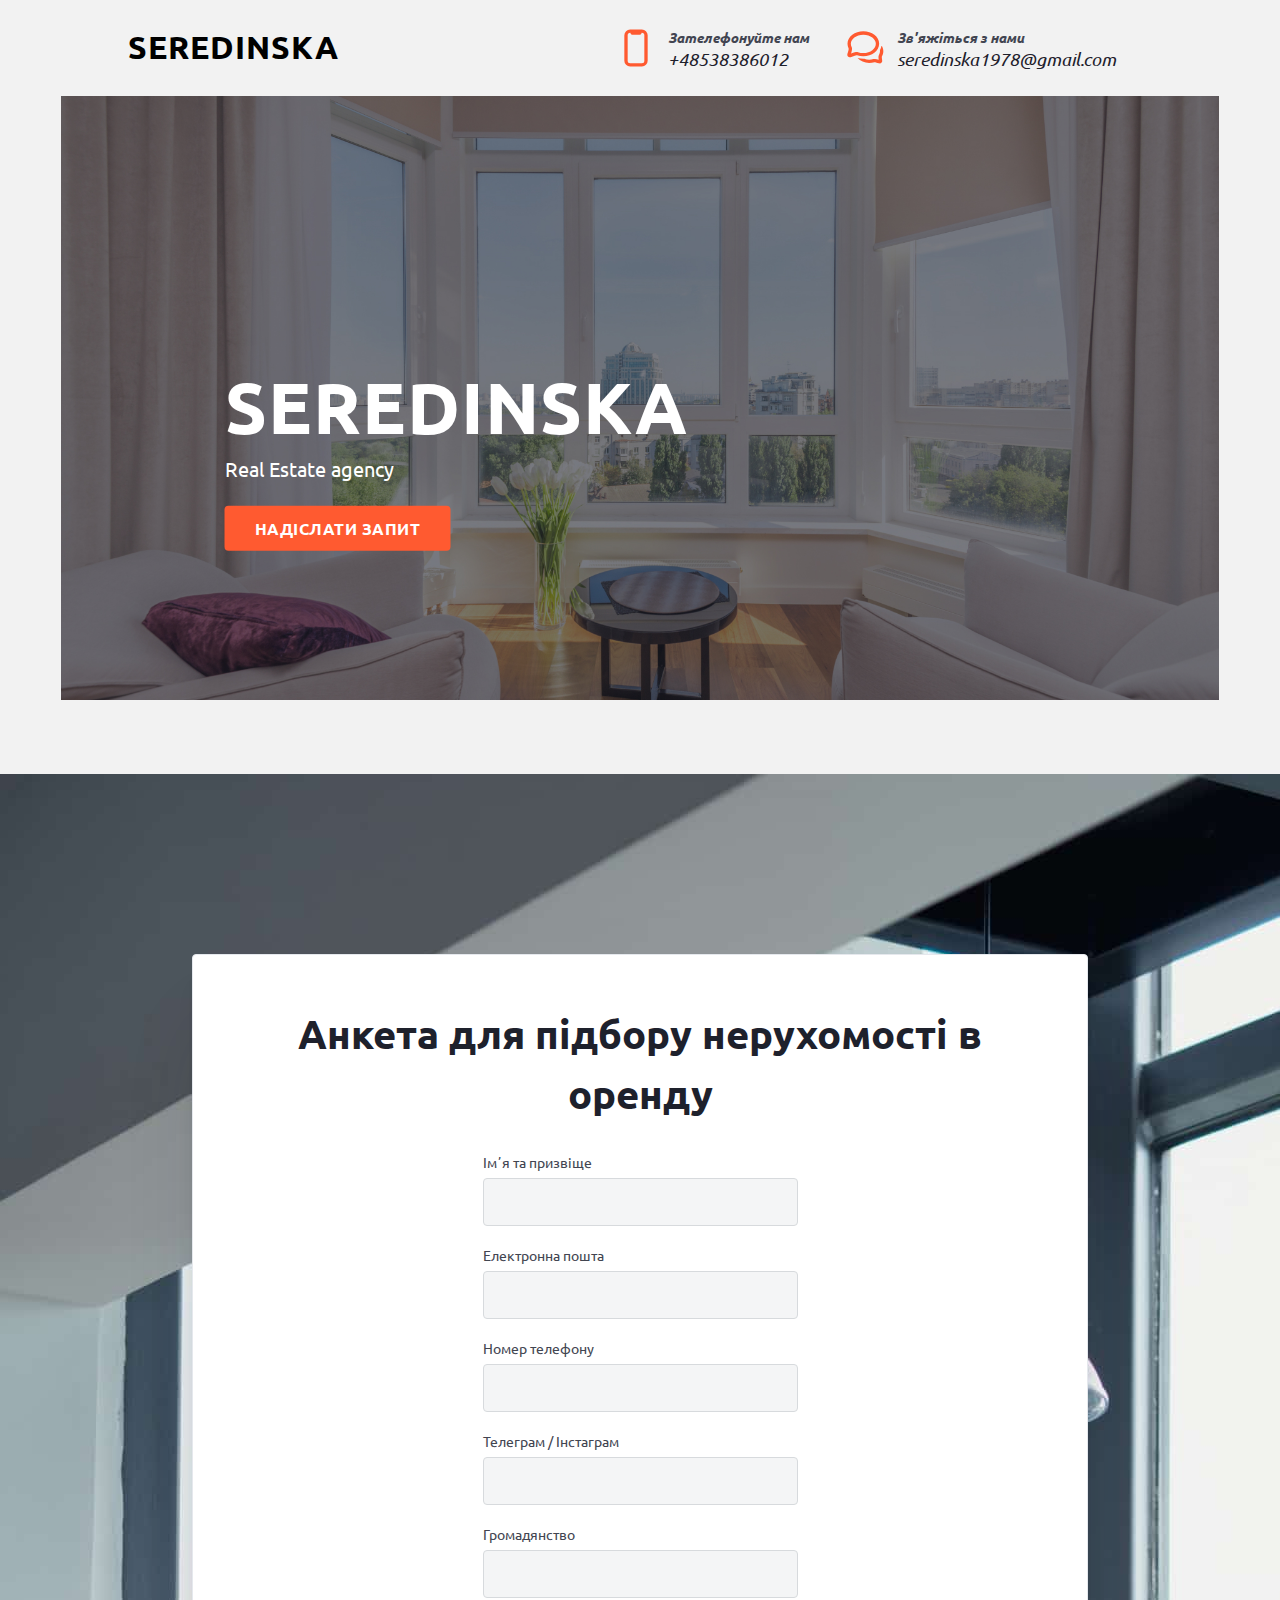
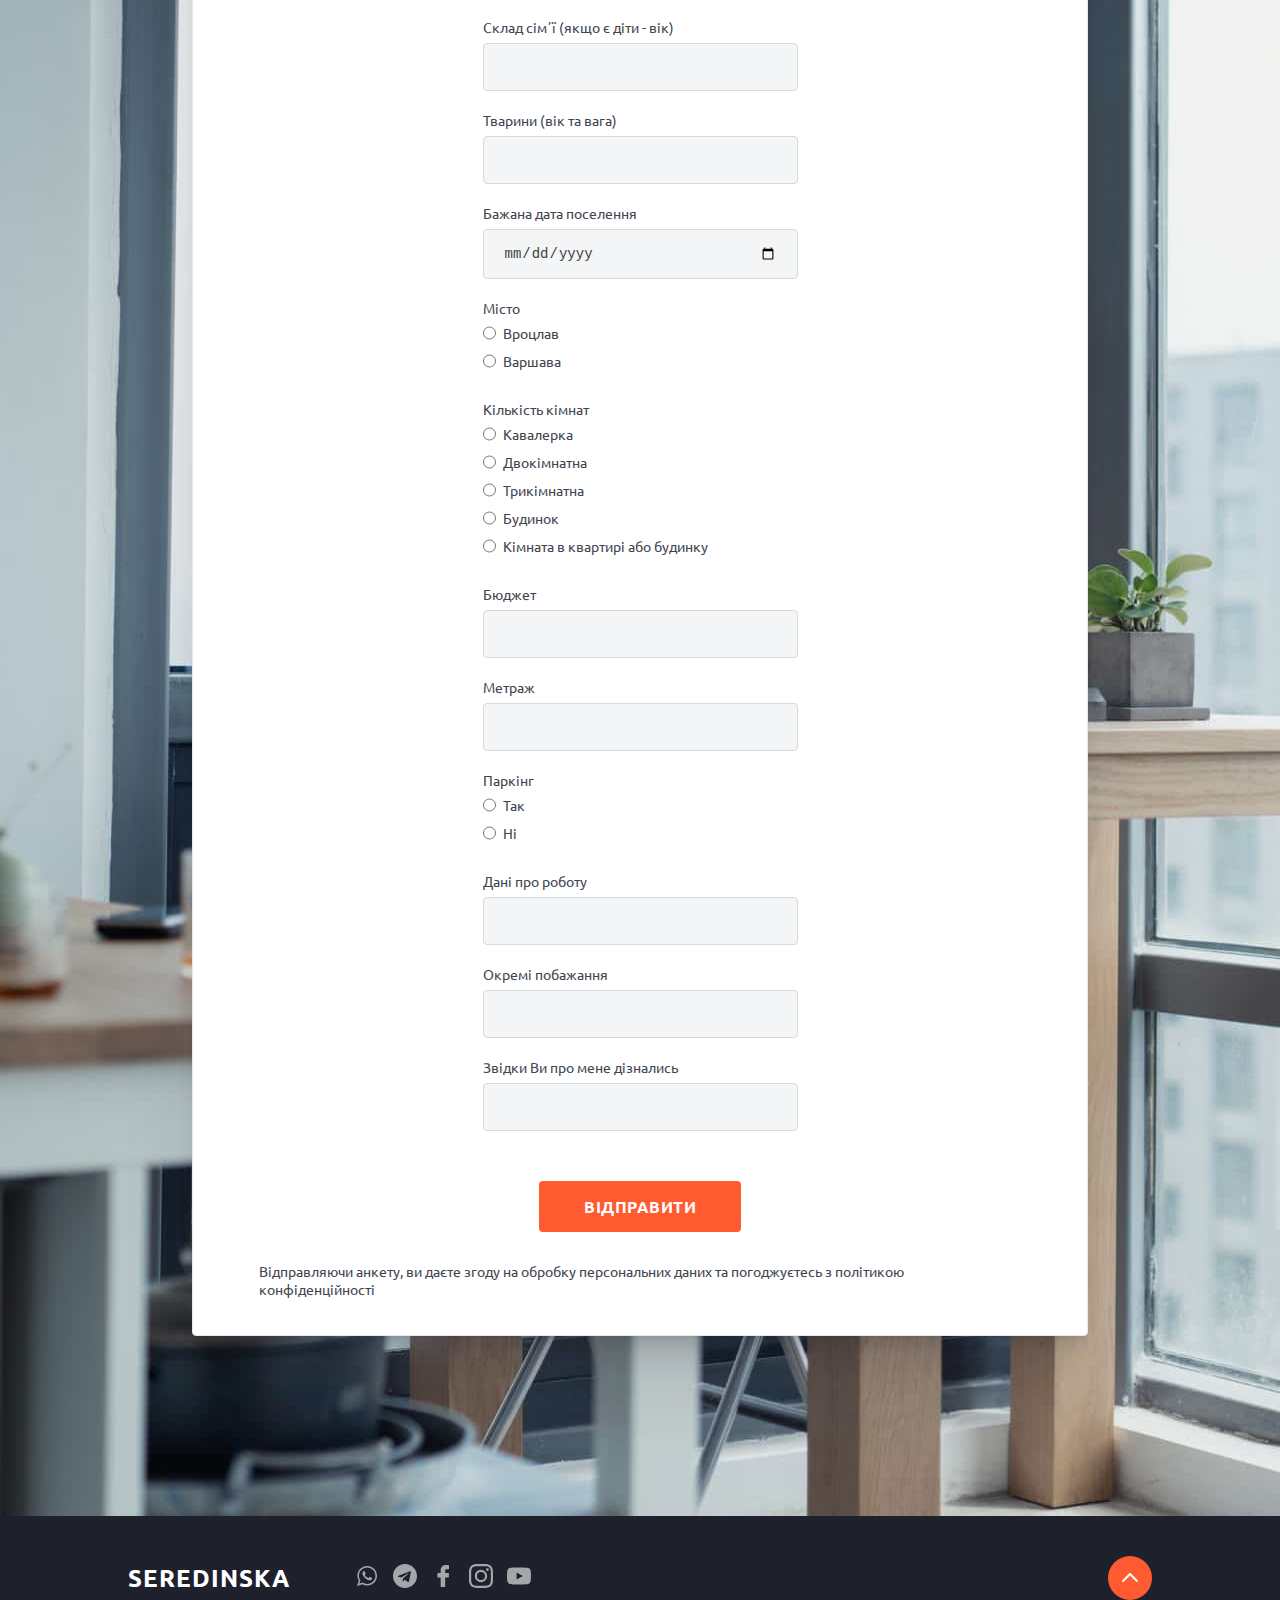
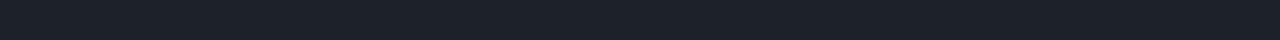
==== commit 472a53eb: "done" ====
--- a/templates/index.html
+++ b/templates/index.html
@@ -9,10 +9,9 @@
       href="https://fonts.googleapis.com/css2?family=Ubuntu:wght@400;700&display=swap"
       rel="stylesheet"
     />
-    <link rel="stylesheet" href="./static/sass/main.css" />
-    <title>Realtor Form</title>
+    <link rel="stylesheet" href="../static/sass/main.css" />
+    <title>Seredinska Realtor</title>
   </head>
-
   <body>
     <header class="header" id="header">
       <p class="headerTitle">SEREDINSKA</p>
@@ -51,272 +50,275 @@
         </a>
       </address>
     </header>
-    <div class="firstPart">
-      <img
-        class="firstBackground"
-        src="./static/firstBackground.jpg"
-        alt="First Background"
-      />
-      <div class="firstBlockText">
-        <h1 class="firstBlockTitle">SEREDINSKA</h1>
-        <h2 class="firstBlockSecondTitle">Real Estate agency</h2>
-        <a href="#formWrapper" class="firstBlocklink">НАДІСЛАТИ ЗАПИТ</a>
+    <main>
+      <div class="firstPart">
+        <img
+          class="firstBackground"
+          src="../static/firstBackground.jpg"
+          alt="First Background"
+        />
+        <div class="firstBlockText">
+          <h1 class="firstBlockTitle">SEREDINSKA</h1>
+          <h2 class="firstBlockSecondTitle">Real Estate agency</h2>
+          <a href="#formWrapper" class="firstBlocklink">НАДІСЛАТИ ЗАПИТ</a>
+        </div>
       </div>
-    </div>
-    <div class="secondPart">
-      <img
-        class="secondBackground"
-        src="./static/secondBackground.jpg"
-        alt="First Background"
-      />
-      <div id="formWrapper" class="formWrapper">
-        <p class="formTitle">Анкета для підбору нерухомості в оренду</p>
-        <form id="userForm" method="post" action="/form-submitted">
-          <label class="formLabel" for="name">Імʼя та призвіще</label>
-          <input 
-           name="name"  
-           id="name"  
-           class="formInput" 
-           type="text" 
-           required />
-          <label class="formLabel" for="email">Електронна пошта</label>
-          <input
-            name="email"
-            id="email"
-            class="formInput"
-            type="email"
-            required
-          />
-          <label class="formLabel" for="phone">Номер телефону </label>
-          <input
-            name="phone"
-            id="phone"
-            class="formInput"
-            type="tel"
-            required
-          />
-          <label class="formLabel" for="social_media"
-            >Телеграм / Інстаграм</label
-          >
-          <input
-            name="social_media"
-            id="social_media"
-            class="formInput"
-            type="text"
-            required
-          />
-          <label class="formLabel" for="citizenship">Громадянство</label>
-          <input
-            name="citizenship"
-            id="citizenship"
-            class="formInput"
-            type="text"
-            required
-          />
-          <label class="formLabel" for="family"
-            >Склад сімʼї (якщо є діти - вік)</label
-          >
-          <input
-            name="family"
-            id="family"
-            class="formInput"
-            type="text"
-            required
-          />
-          <label class="formLabel" for="animals">Тварини (вік та вага)</label>
-          <input
-            name="animals"
-            id="animals"
-            class="formInput"
-            type="text"
-            required
-          />
-          <label class="formLabel" for="settlement_date"
-            >Бажана дата поселення</label
-          >
-          <input
-            name="settlement_date"
-            id="settlement_date"
-            class="formInput"
-            type="date"
-            required
-          />
-          <p class="formLabel">Mісто</p>
-          <div class="formRadioWrapper">
-            <div class="formRadioInputLabelWrapper">
-              <input
-                class="formRadioInput"
-                type="radio"
-                id="Wroclaw"
-                name="city"
-                value="Вроцлав"
-                required
-              />
-              <label class="formRadioLabel formLabel" for="Wroclaw"
-                >Вроцлав</label
-              >
+      <div class="secondPart">
+        <img
+          class="secondBackground"
+          src="./static/secondBackground.jpg"
+          alt="First Background"
+        />
+        <div id="formWrapper" class="formWrapper">
+          <p class="formTitle">Анкета для підбору нерухомості в оренду</p>
+          <form id="userForm" method="post" action="/form-submitted">
+            <label class="formLabel" for="name">Імʼя та призвіще</label>
+            <input
+              name="name"
+              id="name"
+              class="formInput"
+              type="text"
+              required
+            />
+            <label class="formLabel" for="email">Електронна пошта</label>
+            <input
+              name="email"
+              id="email"
+              class="formInput"
+              type="email"
+              required
+            />
+            <label class="formLabel" for="phone">Номер телефону </label>
+            <input
+              name="phone"
+              id="phone"
+              class="formInput"
+              type="tel"
+              required
+            />
+            <label class="formLabel" for="social_media"
+              >Телеграм / Інстаграм</label
+            >
+            <input
+              name="social_media"
+              id="social_media"
+              class="formInput"
+              type="text"
+              required
+            />
+            <label class="formLabel" for="citizenship">Громадянство</label>
+            <input
+              name="citizenship"
+              id="citizenship"
+              class="formInput"
+              type="text"
+              required
+            />
+            <label class="formLabel" for="family"
+              >Склад сімʼї (якщо є діти - вік)</label
+            >
+            <input
+              name="family"
+              id="family"
+              class="formInput"
+              type="text"
+              required
+            />
+            <label class="formLabel" for="animals">Тварини (вік та вага)</label>
+            <input
+              name="animals"
+              id="animals"
+              class="formInput"
+              type="text"
+              required
+            />
+            <label class="formLabel" for="settlement_date"
+              >Бажана дата поселення</label
+            >
+            <input
+              name="settlement_date"
+              id="settlement_date"
+              class="formInput"
+              type="date"
+              required
+            />
+            <p class="formLabel">Mісто</p>
+            <div class="formRadioWrapper">
+              <div class="formRadioInputLabelWrapper">
+                <input
+                  class="formRadioInput"
+                  type="radio"
+                  id="Wroclaw"
+                  name="city"
+                  value="Вроцлав"
+                  required
+                />
+                <label class="formRadioLabel formLabel" for="Wroclaw"
+                  >Вроцлав</label
+                >
+              </div>
+              <div class="formRadioInputLabelWrapper">
+                <input
+                  class="formRadioInput"
+                  type="radio"
+                  id="Warsaw"
+                  name="city"
+                  value="Варшава"
+                  required
+                />
+                <label class="formRadioLabel formLabel" for="Warsaw"
+                  >Варшава</label
+                >
+              </div>
             </div>
-            <div class="formRadioInputLabelWrapper">
-              <input
-                class="formRadioInput"
-                type="radio"
-                id="Warsaw"
-                name="city"
-                value="Варшава"
-                required
-              />
-              <label class="formRadioLabel formLabel" for="Warsaw"
-                >Варшава</label
-              >
+            <p class="formLabel">Кількість кімнат</p>
+            <div class="formRadioWrapper">
+              <div class="formRadioInputLabelWrapper">
+                <input
+                  class="formRadioInput"
+                  type="radio"
+                  id="Кавалерка"
+                  name="roomsAmount"
+                  value="Кавалерка"
+                  required
+                />
+                <label class="formRadioLabel formLabel" for="Кавалерка"
+                  >Кавалерка</label
+                >
+              </div>
+              <div class="formRadioInputLabelWrapper">
+                <input
+                  class="formRadioInput"
+                  type="radio"
+                  id="Двокімнатна"
+                  name="roomsAmount"
+                  value="Двокімнатна"
+                  required
+                />
+                <label class="formRadioLabel formLabel" for="Двокімнатна"
+                  >Двокімнатна</label
+                >
+              </div>
+              <div class="formRadioInputLabelWrapper">
+                <input
+                  class="formRadioInput"
+                  type="radio"
+                  id="Трикімнатна"
+                  name="roomsAmount"
+                  value="Трикімнатна"
+                  required
+                />
+                <label class="formRadioLabel formLabel" for="Трикімнатна"
+                  >Трикімнатна</label
+                >
+              </div>
+              <div class="formRadioInputLabelWrapper">
+                <input
+                  class="formRadioInput"
+                  type="radio"
+                  id="Будинок"
+                  name="roomsAmount"
+                  value="Будинок"
+                  required
+                />
+                <label class="formRadioLabel formLabel" for="Будинок"
+                  >Будинок</label
+                >
+              </div>
+              <div class="formRadioInputLabelWrapper">
+                <input
+                  class="formRadioInput"
+                  type="radio"
+                  id="Кімната в квартирі або будинку"
+                  name="roomsAmount"
+                  value="Кімната в квартирі або будинку"
+                  required
+                />
+                <label
+                  class="formRadioLabel formLabel"
+                  for="Кімната в квартирі або будинку"
+                  >Кімната в квартирі або будинку</label
+                >
+              </div>
             </div>
-          </div>
-          <p class="formLabel">Кількість кімнат</p>
-          <div class="formRadioWrapper">
-            <div class="formRadioInputLabelWrapper">
-              <input
-                class="formRadioInput"
-                type="radio"
-                id="Кавалерка"
-                name="roomsAmount"
-                value="Кавалерка"
-                required
-              />
-              <label class="formRadioLabel formLabel" for="Кавалерка"
-                >Кавалерка</label
-              >
+            <label class="formLabel" for="price">Бюджет</label>
+            <input
+              name="price"
+              id="price"
+              class="formInput"
+              type="text"
+              required
+            />
+            <label class="formLabel" for="apartment_area">Метраж</label>
+            <input
+              name="apartment_area"
+              id="apartment_area"
+              class="formInput"
+              type="text"
+              required
+            />
+            <p class="formLabel">Паркінг</p>
+            <div class="formRadioWrapper">
+              <div class="formRadioInputLabelWrapper">
+                <input
+                  class="formRadioInput"
+                  type="radio"
+                  id="Yes"
+                  name="Parking"
+                  value="Так"
+                  required
+                />
+                <label class="formRadioLabel formLabel" for="Yes">Так</label>
+              </div>
+              <div class="formRadioInputLabelWrapper">
+                <input
+                  class="formRadioInput"
+                  type="radio"
+                  id="No"
+                  name="Parking"
+                  value="Ні"
+                  required
+                />
+                <label class="formRadioLabel formLabel" for="No">Ні</label>
+              </div>
             </div>
-            <div class="formRadioInputLabelWrapper">
-              <input
-                class="formRadioInput"
-                type="radio"
-                id="Двокімнатна"
-                name="roomsAmount"
-                value="Двокімнатна"
-                required
-              />
-              <label class="formRadioLabel formLabel" for="Двокімнатна"
-                >Двокімнатна</label
-              >
-            </div>
-            <div class="formRadioInputLabelWrapper">
-              <input
-                class="formRadioInput"
-                type="radio"
-                id="Трикімнатна"
-                name="roomsAmount"
-                value="Трикімнатна"
-                required
-              />
-              <label class="formRadioLabel formLabel" for="Трикімнатна"
-                >Трикімнатна</label
-              >
-            </div>
-            <div class="formRadioInputLabelWrapper">
-              <input
-                class="formRadioInput"
-                type="radio"
-                id="Будинок"
-                name="roomsAmount"
-                value="Будинок"
-                required
-              />
-              <label class="formRadioLabel formLabel" for="Будинок"
-                >Будинок</label
-              >
-            </div>
-            <div class="formRadioInputLabelWrapper">
-              <input
-                class="formRadioInput"
-                type="radio"
-                id="Кімната в квартирі або будинку"
-                name="roomsAmount"
-                value="Кімната в квартирі або будинку"
-                required
-              />
-              <label
-                class="formRadioLabel formLabel"
-                for="Кімната в квартирі або будинку"
-                >Кімната в квартирі або будинку</label
-              >
-            </div>
-          </div>
-          <label class="formLabel" for="price">Бюджет</label>
-          <input
-            name="price"
-            id="price"
-            class="formInput"
-            type="text"
-            required
-          />
-          <label class="formLabel" for="apartment_area">Метраж</label>
-          <input
-            name="apartment_area"
-            id="apartment_area"
-            class="formInput"
-            type="text"
-            required
-          />
-          <p class="formLabel">Паркінг</p>
-          <div class="formRadioWrapper">
-            <div class="formRadioInputLabelWrapper">
-              <input
-                class="formRadioInput"
-                type="radio"
-                id="Yes"
-                name="Parking"
-                value="Так"
-                required
-              />
-              <label class="formRadioLabel formLabel" for="Yes">Так</label>
-            </div>
-            <div class="formRadioInputLabelWrapper">
-              <input
-                class="formRadioInput"
-                type="radio"
-                id="No"
-                name="Parking"
-                value="Ні"
-                required
-              />
-              <label class="formRadioLabel formLabel" for="No">Ні</label>
-            </div>
-          </div>
-          <label class="formLabel" for="work_info">Дані про роботу</label>
-          <input
-            name="work_info"
-            id="work_info"
-            class="formInput"
-            type="text"
-            required
-          />
-          <label class="formLabel" for="wishes">Окремі побажання</label>
-          <input
-            name="wishes"
-            id="wishes"
-            class="formInput"
-            type="text"
-            required
-          />
-          <label class="formLabel" for="heardAboutUs"
-            >Звідки Ви про мене дізнались</label
-          >
-          <input
-            name="heardAboutUs"
-            id="heardAboutUs"
-            class="formInput"
-            type="text"
-            required
-          />
-        </form>
-        <button class="submitBtn" type="submit" form="userForm">
-          ВІДПРАВИТИ
-        </button>
-        <p class="formPolicyText">
-          Відправляючи анкету, ви даєте згоду на обробку персональних даних та
-          погоджуєтесь з політикою конфіденційності
-        </p>
+            <label class="formLabel" for="work_info">Дані про роботу</label>
+            <input
+              name="work_info"
+              id="work_info"
+              class="formInput"
+              type="text"
+              required
+            />
+            <label class="formLabel" for="wishes">Окремі побажання</label>
+            <input
+              name="wishes"
+              id="wishes"
+              class="formInput"
+              type="text"
+              required
+            />
+            <label class="formLabel" for="heardAboutUs"
+              >Звідки Ви про мене дізнались</label
+            >
+            <input
+              name="heardAboutUs"
+              id="heardAboutUs"
+              class="formInput"
+              type="text"
+              required
+            />
+          </form>
+          <button class="submitBtn" type="submit" form="userForm">
+            ВІДПРАВИТИ
+          </button>
+          <p class="formPolicyText">
+            Відправляючи анкету, ви даєте згоду на обробку персональних даних та
+            погоджуєтесь з політикою конфіденційності
+          </p>
+        </div>
       </div>
-    </div>
+    </main>
     <footer class="footer">
       <div class="footerLogoSvgs">
         <p class="footerLogo">SEREDINSKA</p>
--- a/static/sass/main.css
+++ b/static/sass/main.css
@@ -0,0 +1,509 @@
+*,
+*::before,
+*::after {
+  box-sizing: border-box;
+}
+
+html {
+  scroll-behavior: smooth;
+}
+
+body,
+h1,
+h2,
+h3,
+h4,
+h5,
+h6,
+p,
+form,
+ul,
+a,
+input {
+  margin: 0;
+  padding: 0;
+  list-style: none;
+}
+
+button {
+  font-family: inherit;
+  cursor: pointer;
+}
+
+a {
+  cursor: pointer;
+  text-decoration: none;
+}
+
+body {
+  background-color: #f2f2f2;
+  font-family: "Ubuntu", sans-serif;
+  max-width: 100vw;
+}
+
+.header {
+  display: flex;
+  align-items: center;
+  padding: 10px 20px;
+}
+@media (min-width: 768px) {
+  .header {
+    padding: 10px 30px;
+  }
+}
+@media (min-width: 1100px) {
+  .header {
+    padding: 25px 10%;
+  }
+}
+.header .headerTitle {
+  font-size: 32px;
+  font-weight: 700;
+  line-height: 130%;
+  letter-spacing: 1px;
+}
+.header .headerLinksWrapper {
+  display: flex;
+  margin-left: auto;
+}
+@media (max-width: 767.98px) {
+  .header .headerLinksWrapper {
+    display: none;
+  }
+}
+.header .headerLink {
+  display: flex;
+  align-items: center;
+  margin-right: 36px;
+}
+.header .headerLink:hover > .headerLinkText {
+  color: #ff5a30;
+}
+.header .headerLink:hover > .headerLinkText > b {
+  color: #ff5a30;
+}
+.header .headerLink > svg {
+  margin-right: 12px;
+  width: 30px;
+}
+@media (min-width: 1100px) {
+  .header .headerLink > svg {
+    width: 40px;
+  }
+}
+.header .headerLink:first-of-type {
+  margin-right: 20px;
+}
+@media (min-width: 1100px) {
+  .header .headerLink:first-of-type {
+    margin-right: 36px;
+  }
+}
+.header .headerLink .headerLinkText {
+  font-size: 18px;
+  font-weight: 400;
+  color: #1e212c;
+  height: -moz-min-content;
+  height: min-content;
+  transition: all 150ms linear;
+}
+.header .headerLink .headerLinkText > b {
+  font-size: 14px;
+  color: #424551;
+  transition: all 150ms linear;
+}
+@media (min-width: 768px) {
+  .header .headerLink .headerLinkText {
+    font-size: 14px;
+  }
+  .header .headerLink .headerLinkText > b {
+    font-size: 12px;
+  }
+}
+@media (min-width: 1100px) {
+  .header .headerLink .headerLinkText {
+    font-size: 18px;
+  }
+  .header .headerLink .headerLinkText > b {
+    font-size: 14px;
+  }
+}
+
+.firstPart {
+  position: relative;
+  display: flex;
+  height: -moz-min-content;
+  height: min-content;
+}
+@media (min-width: 768px) {
+  .firstPart {
+    margin: 0 28px 25px 28px;
+  }
+}
+@media (min-width: 1100px) {
+  .firstPart {
+    padding: 0 33px 49px 33px;
+  }
+}
+.firstPart .firstBackground {
+  width: 100%;
+}
+.firstPart .firstBlockText {
+  position: absolute;
+  top: 50%;
+  left: 50%;
+  color: #fff;
+  font-weight: 700;
+  transform: translate(-50%, -50%);
+}
+@media (min-width: 768px) {
+  .firstPart .firstBlockText {
+    top: 55%;
+    left: 30%;
+  }
+}
+@media (min-width: 1100px) {
+  .firstPart .firstBlockText {
+    left: 35%;
+  }
+}
+.firstPart .firstBlockTitle {
+  font-size: 40px;
+  line-height: 130%;
+  letter-spacing: 1px;
+  text-align: center;
+}
+@media (min-width: 768px) {
+  .firstPart .firstBlockTitle {
+    text-align: left;
+  }
+}
+@media (min-width: 1100px) {
+  .firstPart .firstBlockTitle {
+    font-size: 72px;
+  }
+}
+.firstPart .firstBlockSecondTitle {
+  font-size: 20px;
+  font-weight: 400;
+  line-height: 150%;
+  margin-bottom: 10px;
+  text-align: center;
+}
+@media (min-width: 768px) {
+  .firstPart .firstBlockSecondTitle {
+    text-align: left;
+  }
+}
+@media (min-width: 1100px) {
+  .firstPart .firstBlockSecondTitle {
+    margin-bottom: 22px;
+  }
+}
+.firstPart .firstBlocklink {
+  display: block;
+  font-size: 14px;
+  padding: 10px 30px;
+  letter-spacing: 0.5px;
+  border-radius: 4px;
+  color: white;
+  background: #ff5a30;
+  margin: 0 auto;
+  text-align: center;
+  width: -moz-fit-content;
+  width: fit-content;
+  transition: all 150ms linear;
+}
+@media (min-width: 768px) {
+  .firstPart .firstBlocklink {
+    font-size: 16px;
+    margin: 0;
+    padding: 10px 25px;
+  }
+}
+@media (min-width: 1100px) {
+  .firstPart .firstBlocklink {
+    font-size: 16px;
+    padding: 12px 30px;
+  }
+}
+.firstPart .firstBlocklink:hover {
+  background: white;
+  color: #ff5a30;
+  outline: 2px solid #ff5a30;
+}
+
+.secondPart {
+  position: relative;
+}
+@media (min-width: 768px) {
+  .secondPart {
+    background-image: url("../secondBackground.jpg");
+    padding: 10vh 0;
+  }
+}
+@media (min-width: 1100px) {
+  .secondPart {
+    padding: 20vh 0;
+  }
+}
+
+.secondBackground {
+  width: 100%;
+  display: none;
+}
+
+.formWrapper {
+  display: flex;
+  flex-direction: column;
+  align-items: center;
+  background-color: #fff;
+  padding: 30px 20px 25px 20px;
+}
+@media (min-width: 768px) {
+  .formWrapper {
+    margin: auto;
+    max-width: 80vw;
+    box-shadow: 0px 4px 4px -4px rgba(30, 33, 44, 0.05), 0px 12px 10px -6px rgba(30, 33, 44, 0.08), 0px 26px 24px -10px rgba(30, 33, 44, 0.1), 0px 60px 80px -20px rgba(30, 33, 44, 0.16);
+    border-radius: 4px;
+    border: 1px solid #e5e8ed;
+  }
+}
+@media (min-width: 1100px) {
+  .formWrapper {
+    padding: 48px 66px 37px 66px;
+    width: 70vw;
+    max-width: 1000px;
+  }
+}
+.formWrapper .formTitle {
+  color: #1e212c;
+  font-size: 25px;
+  font-weight: 700;
+  line-height: 150%;
+  margin-bottom: 30px;
+  text-align: center;
+}
+@media (min-width: 768px) {
+  .formWrapper .formTitle {
+    font-size: 40px;
+  }
+}
+.formWrapper #userForm {
+  display: flex;
+  flex-direction: column;
+  max-width: 415px;
+  margin-bottom: 30px;
+  width: 100%;
+}
+@media (min-width: 768px) {
+  .formWrapper #userForm {
+    padding: 0 25px;
+  }
+}
+@media (min-width: 1100px) {
+  .formWrapper #userForm {
+    padding: 0 50px;
+    margin-bottom: 50px;
+  }
+}
+.formWrapper #userForm .formLabel {
+  color: #424551;
+  font-size: 13px;
+  font-weight: 400;
+  margin-bottom: 7px;
+}
+@media (min-width: 1100px) {
+  .formWrapper #userForm .formLabel {
+    font-size: 14px;
+  }
+}
+.formWrapper #userForm .formInput {
+  margin-bottom: 20px;
+  border-radius: 4px;
+  border: 1px solid #d7dadd;
+  background: #f4f5f6;
+  padding: 11px 16px;
+  font-size: 13px;
+  color: #3f3f3f;
+  width: 100%;
+}
+@media (min-width: 1100px) {
+  .formWrapper #userForm .formInput {
+    font-size: 14px;
+    padding: 15px 20px;
+  }
+}
+.formWrapper #userForm .formInput:last-of-type {
+  margin-bottom: 0;
+}
+.formWrapper #userForm .formRadioWrapper {
+  margin-bottom: 20px;
+}
+.formWrapper #userForm .formRadioInputLabelWrapper {
+  display: flex;
+  margin-bottom: 10px;
+}
+.formWrapper #userForm .formRadioLabel {
+  margin-bottom: 0;
+}
+.formWrapper #userForm .formRadioInput {
+  margin-right: 7px;
+}
+.formWrapper .submitBtn {
+  padding: 12px 30px;
+  border-radius: 4px;
+  border: 0;
+  font-size: 14px;
+  font-weight: 700;
+  letter-spacing: 0.5px;
+  margin-bottom: 30px;
+  background: #ff5a30;
+  color: #fff;
+  transition: all 150ms linear;
+}
+@media (min-width: 1100px) {
+  .formWrapper .submitBtn {
+    padding: 15px 45px;
+    font-size: 16px;
+  }
+}
+.formWrapper .submitBtn:hover {
+  background: white;
+  color: #ff5a30;
+  outline: 2px solid #ff5a30;
+}
+.formWrapper .formPolicyText {
+  color: #424551;
+  font-size: 10px;
+}
+@media (min-width: 1100px) {
+  .formWrapper .formPolicyText {
+    font-size: 14px;
+  }
+}
+
+.footer {
+  display: flex;
+  align-items: center;
+  padding: 20px 25px;
+  background: #1e212c;
+}
+@media (min-width: 768px) {
+  .footer {
+    padding: 25px 30px;
+  }
+}
+@media (min-width: 1100px) {
+  .footer {
+    padding: 40px 10vw;
+  }
+}
+@media (min-width: 1100px) {
+  .footer .footerLogoSvgs {
+    display: flex;
+    flex-direction: row;
+    align-items: center;
+  }
+}
+.footer .footerLogoSvgs .footerLogo {
+  color: #fff;
+  font-size: 20px;
+  font-weight: 700;
+  letter-spacing: 1px;
+  margin-bottom: 10px;
+}
+@media (min-width: 1100px) {
+  .footer .footerLogoSvgs .footerLogo {
+    margin-right: 65px;
+    margin-bottom: 0;
+    font-size: 24px;
+  }
+}
+.footer .footerLogoSvgs .linksList > a {
+  margin-right: 10px;
+}
+.footer .footerLogoSvgs .linksList > a:hover > svg {
+  fill: #ff5a30;
+  opacity: 1;
+}
+.footer .footerLogoSvgs .linksList > a:last-child {
+  margin-right: 0;
+}
+.footer .footerLogoSvgs .linksList > a > svg {
+  fill: #fff;
+  opacity: 0.6;
+  width: 24px;
+  height: 24px;
+  transition: all 150ms linear;
+}
+.footer .footerGoUp {
+  display: flex;
+  margin-left: auto;
+  background-color: #ff5a30;
+  border-radius: 50%;
+  padding: 10px;
+  transition: all 150ms linear;
+  fill: white;
+}
+.footer .footerGoUp:hover {
+  background: white;
+  outline: 2px solid #ff5a30;
+  fill: #ff5a30;
+}
+.footer .footerGoUp > svg {
+  width: 24px;
+  height: 24px;
+}
+
+.confirmationBody {
+  height: 100vh;
+  display: flex;
+  flex-direction: column;
+}
+.confirmationBody .confirmationBlock {
+  flex-grow: 1;
+  display: flex;
+  align-items: center;
+  justify-content: center;
+}
+@media (max-width: 767.98px) {
+  .confirmationBody .confirmationBlock {
+    background-color: white;
+  }
+}
+@media (min-width: 768px) {
+  .confirmationBody .confirmationBlock {
+    background-image: url("../secondBackground.jpg");
+  }
+}
+.confirmationBody .confirmationBlock .confirmationWrapper {
+  display: flex;
+  align-items: center;
+  flex-direction: column;
+}
+@media (min-width: 768px) {
+  .confirmationBody .confirmationBlock .confirmationWrapper {
+    max-width: 600px;
+    padding: 80px 50px;
+    background-color: white;
+    border-radius: 6px;
+    border: 1px solid #e5e8ed;
+    background: #fff;
+    box-shadow: 0px 4px 4px -4px rgba(30, 33, 44, 0.05), 0px 12px 10px -6px rgba(30, 33, 44, 0.08), 0px 26px 24px -10px rgba(30, 33, 44, 0.1), 0px 60px 80px -20px rgba(30, 33, 44, 0.16);
+  }
+}
+.confirmationBody .confirmationBlock .confirmationWrapper .icon {
+  width: 120px;
+  height: 120px;
+  margin-bottom: 25px;
+}
+.confirmationBody .confirmationBlock .confirmationWrapper .firstText {
+  font-size: 40px;
+  font-weight: 500;
+  margin-bottom: 15px;
+}
+.confirmationBody .confirmationBlock .confirmationWrapper .secondText {
+  font-size: 22px;
+  font-weight: 500;
+}/*# sourceMappingURL=main.css.map */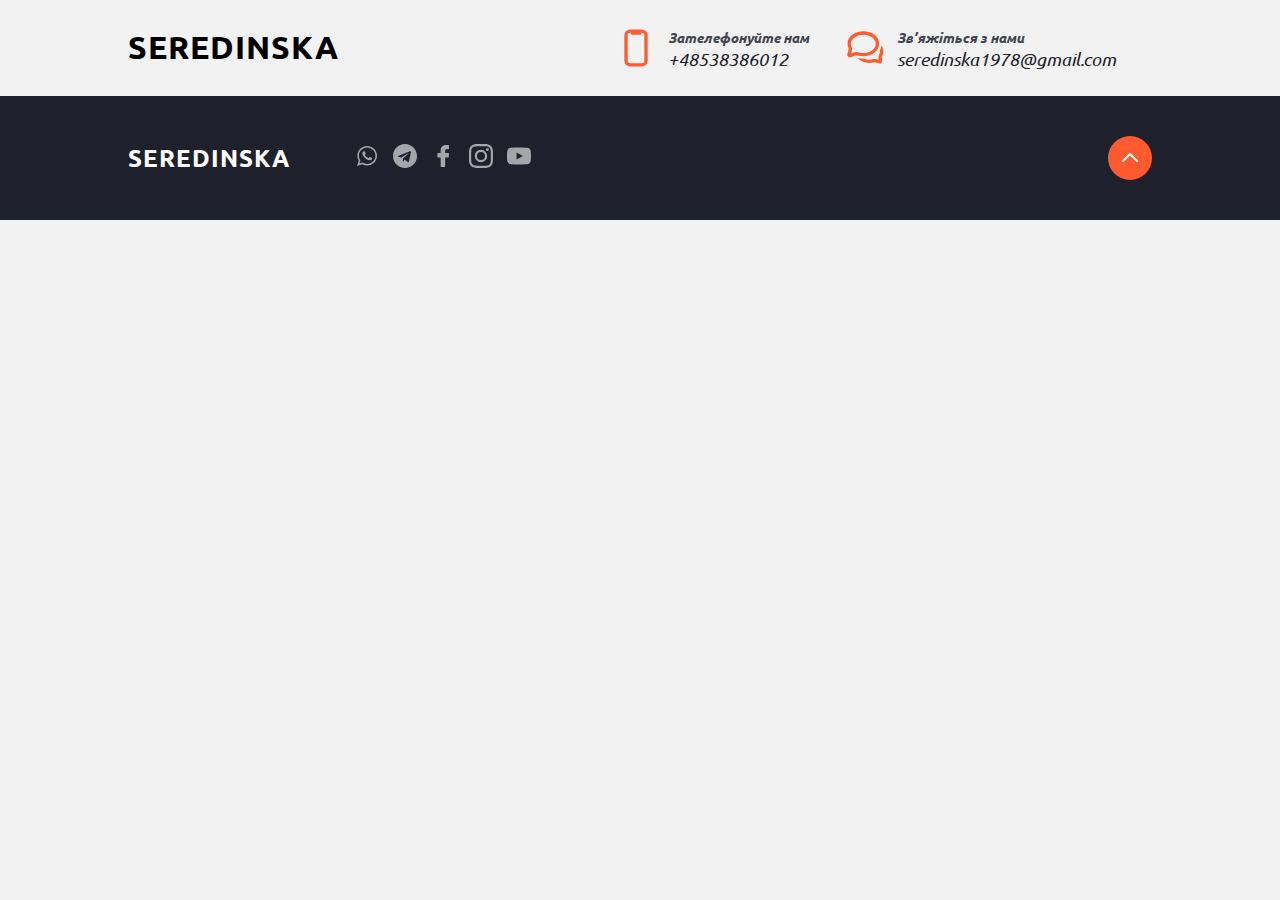
==== commit 4320a727: "test" ====
--- a/templates/index.html
+++ b/templates/index.html
@@ -50,7 +50,7 @@
         </a>
       </address>
     </header>
-    <main>
+    <!-- <main>
       <div class="firstPart">
         <img
           class="firstBackground"
@@ -318,7 +318,7 @@
           </p>
         </div>
       </div>
-    </main>
+    </main> -->
     <footer class="footer">
       <div class="footerLogoSvgs">
         <p class="footerLogo">SEREDINSKA</p>
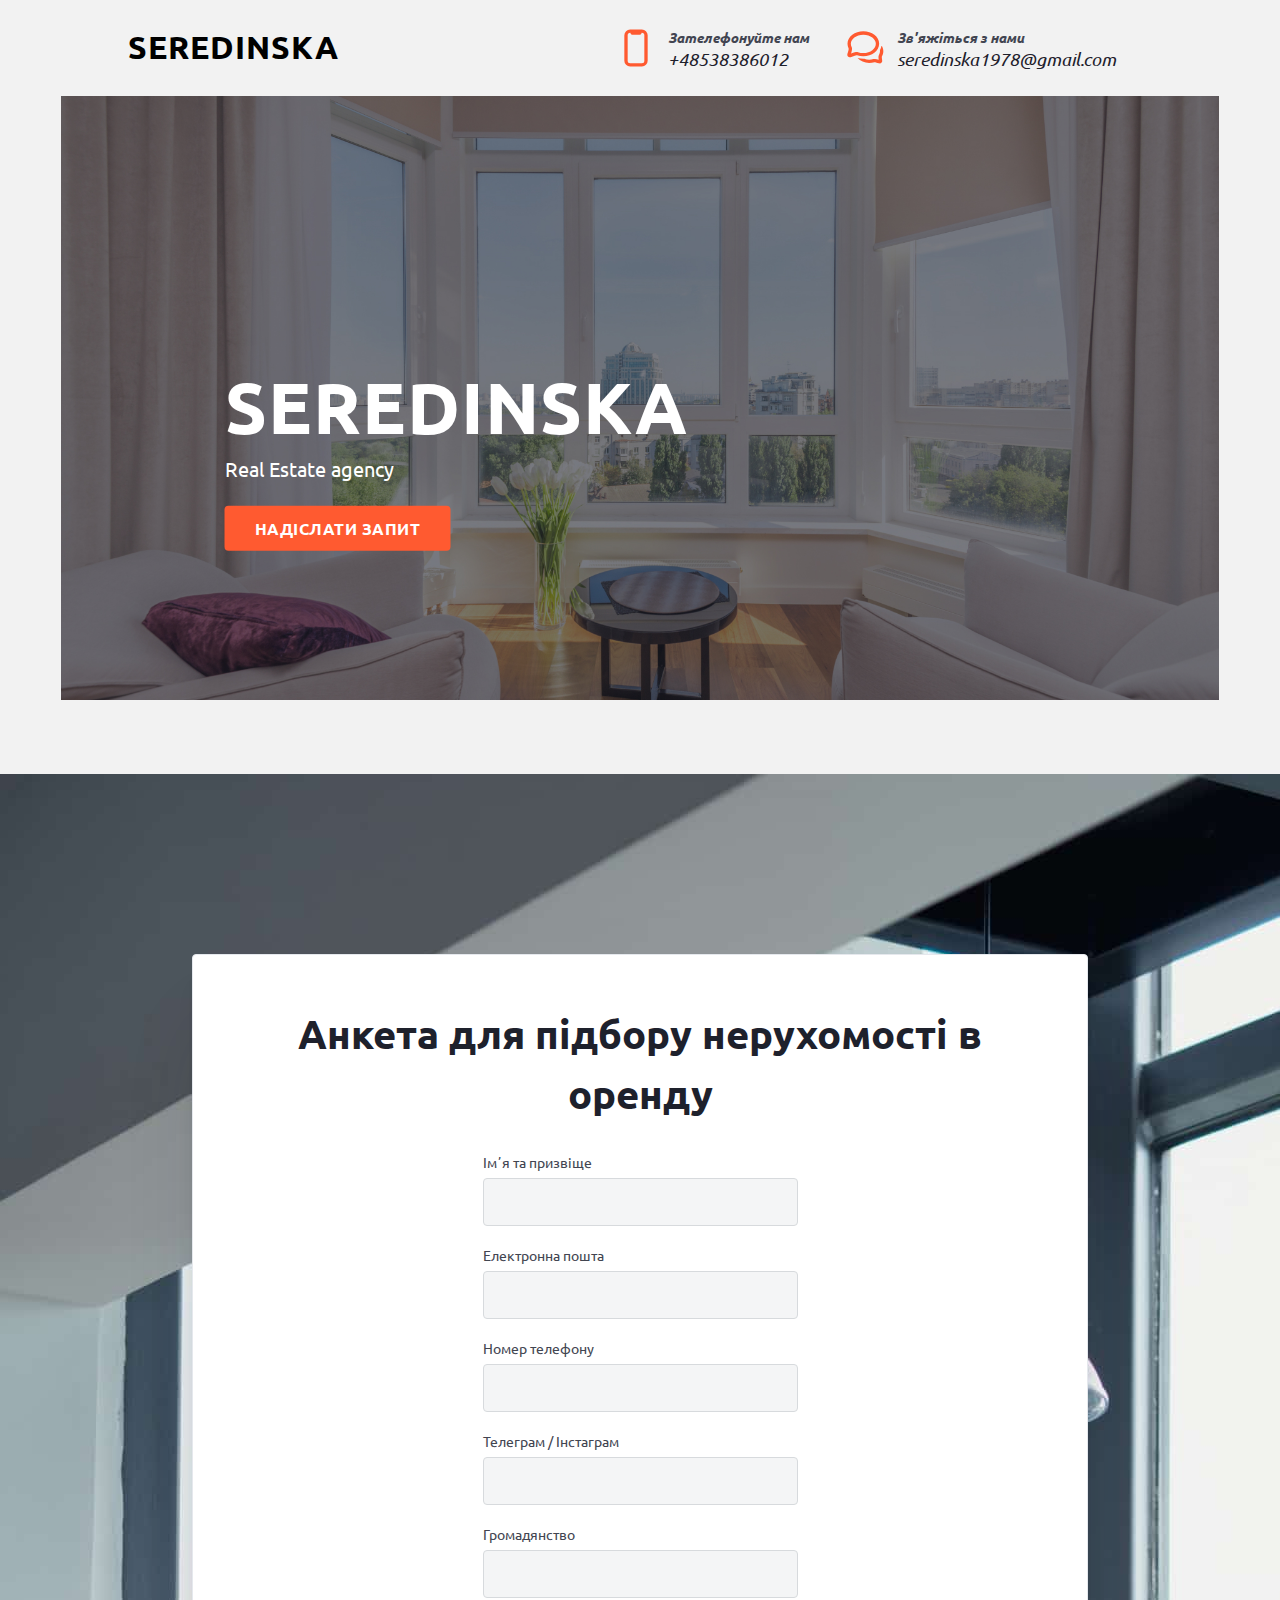
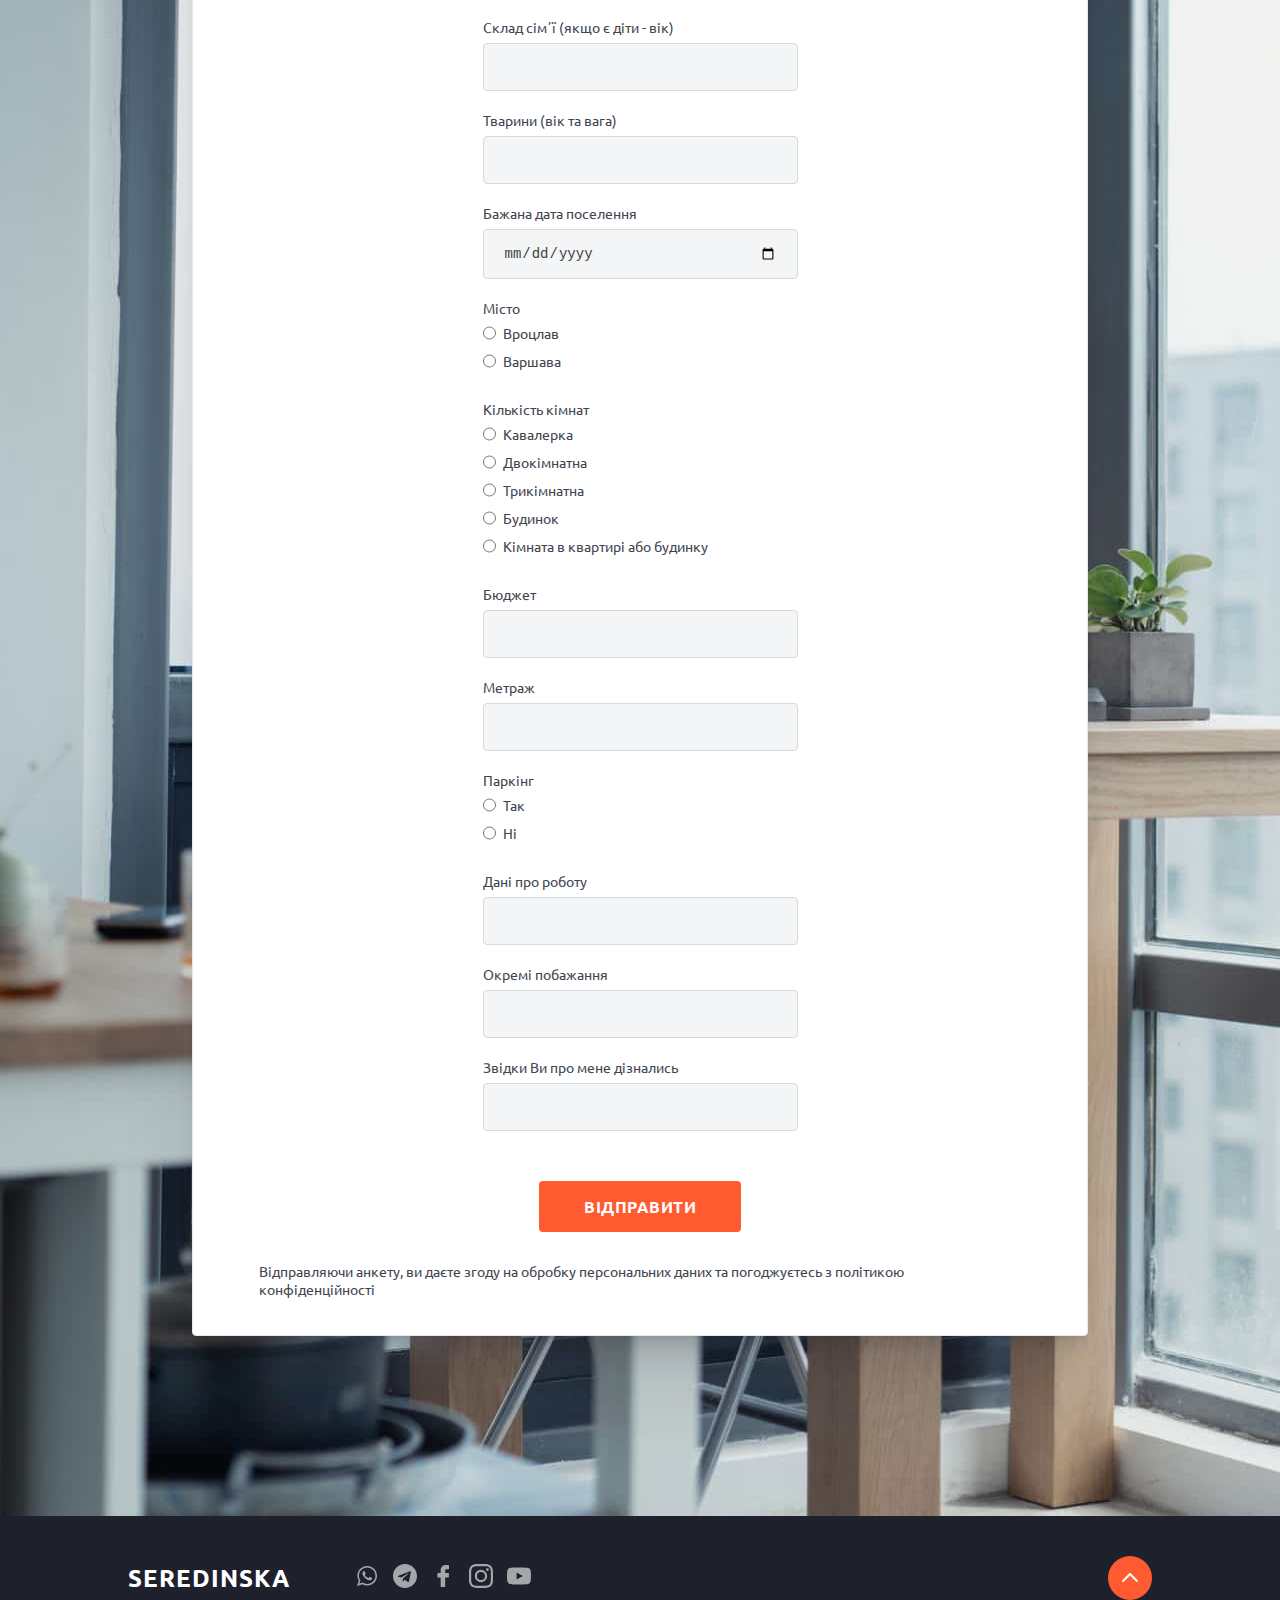
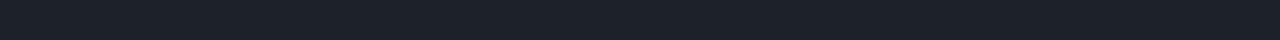
==== commit 041849cc: "Update index.html" ====
--- a/templates/index.html
+++ b/templates/index.html
@@ -50,7 +50,7 @@
         </a>
       </address>
     </header>
-    <!-- <main>
+    <main>
       <div class="firstPart">
         <img
           class="firstBackground"
@@ -318,7 +318,7 @@
           </p>
         </div>
       </div>
-    </main> -->
+    </main>
     <footer class="footer">
       <div class="footerLogoSvgs">
         <p class="footerLogo">SEREDINSKA</p>
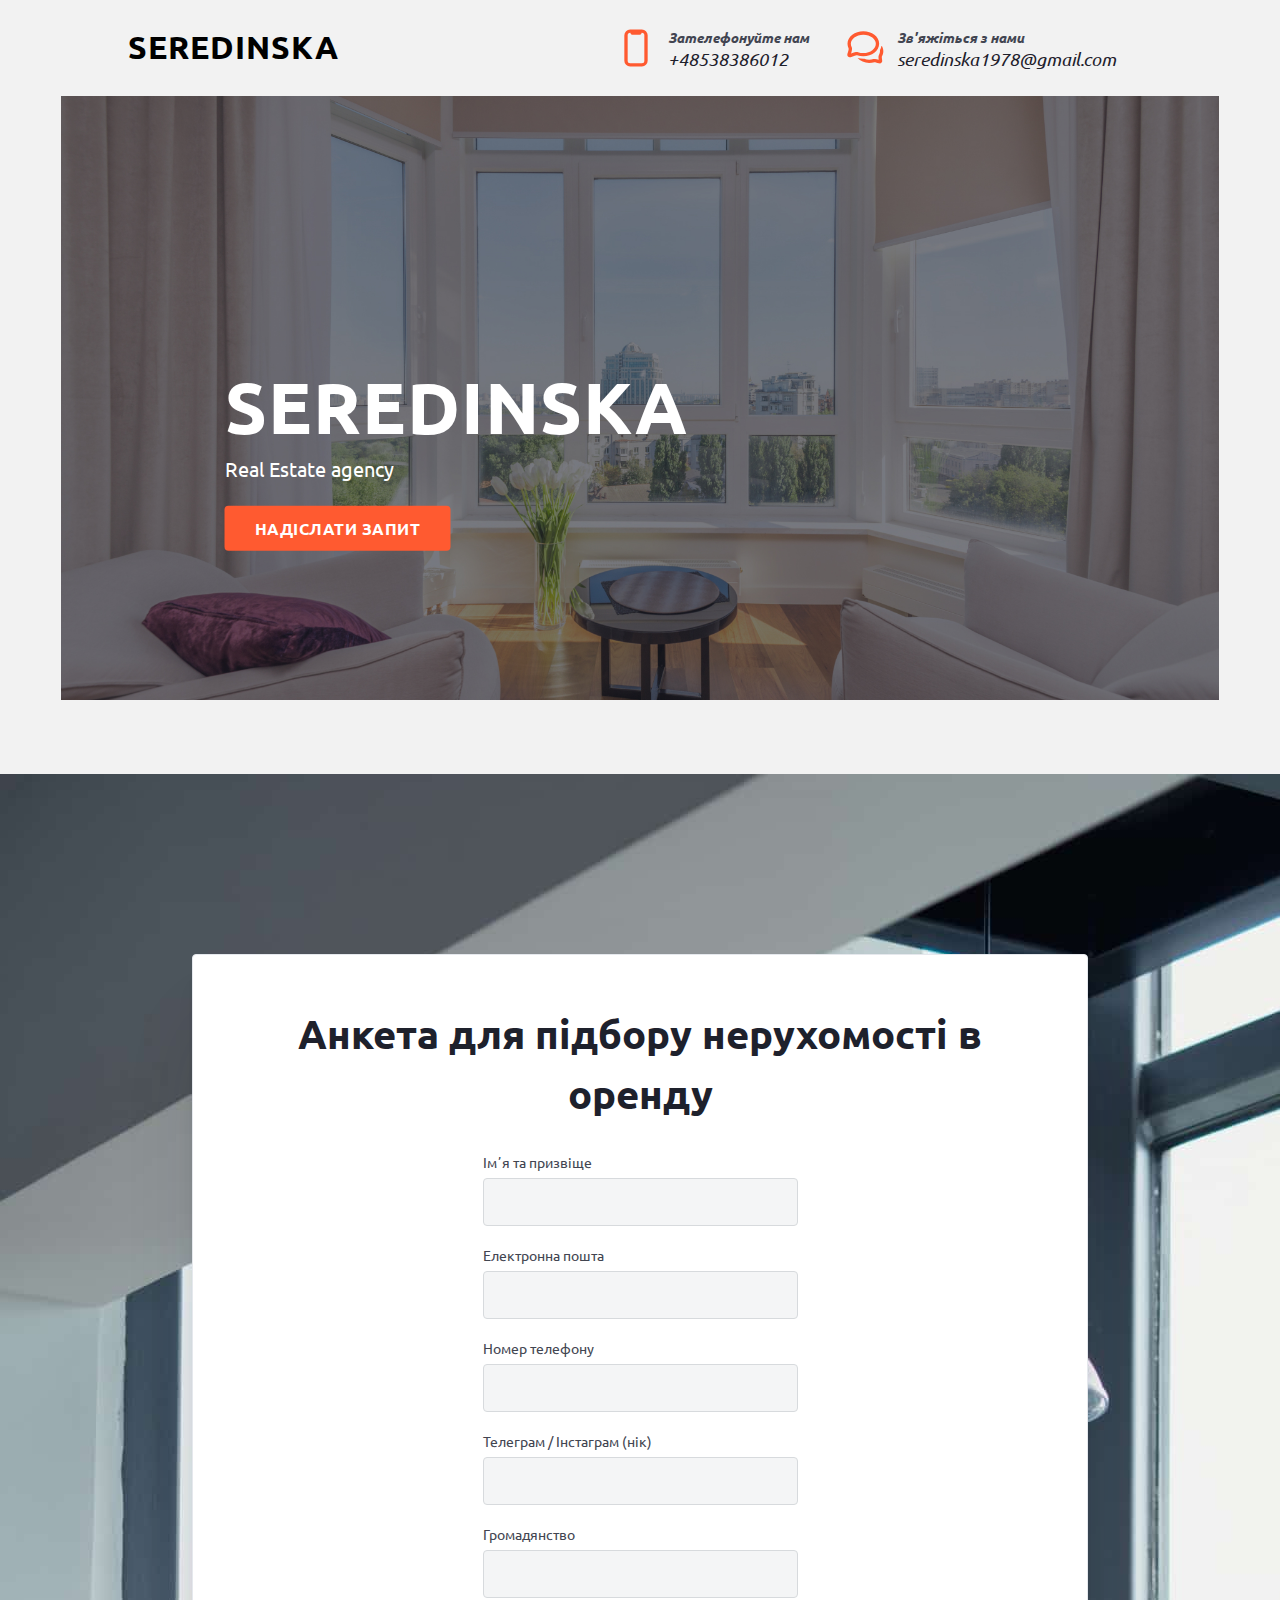
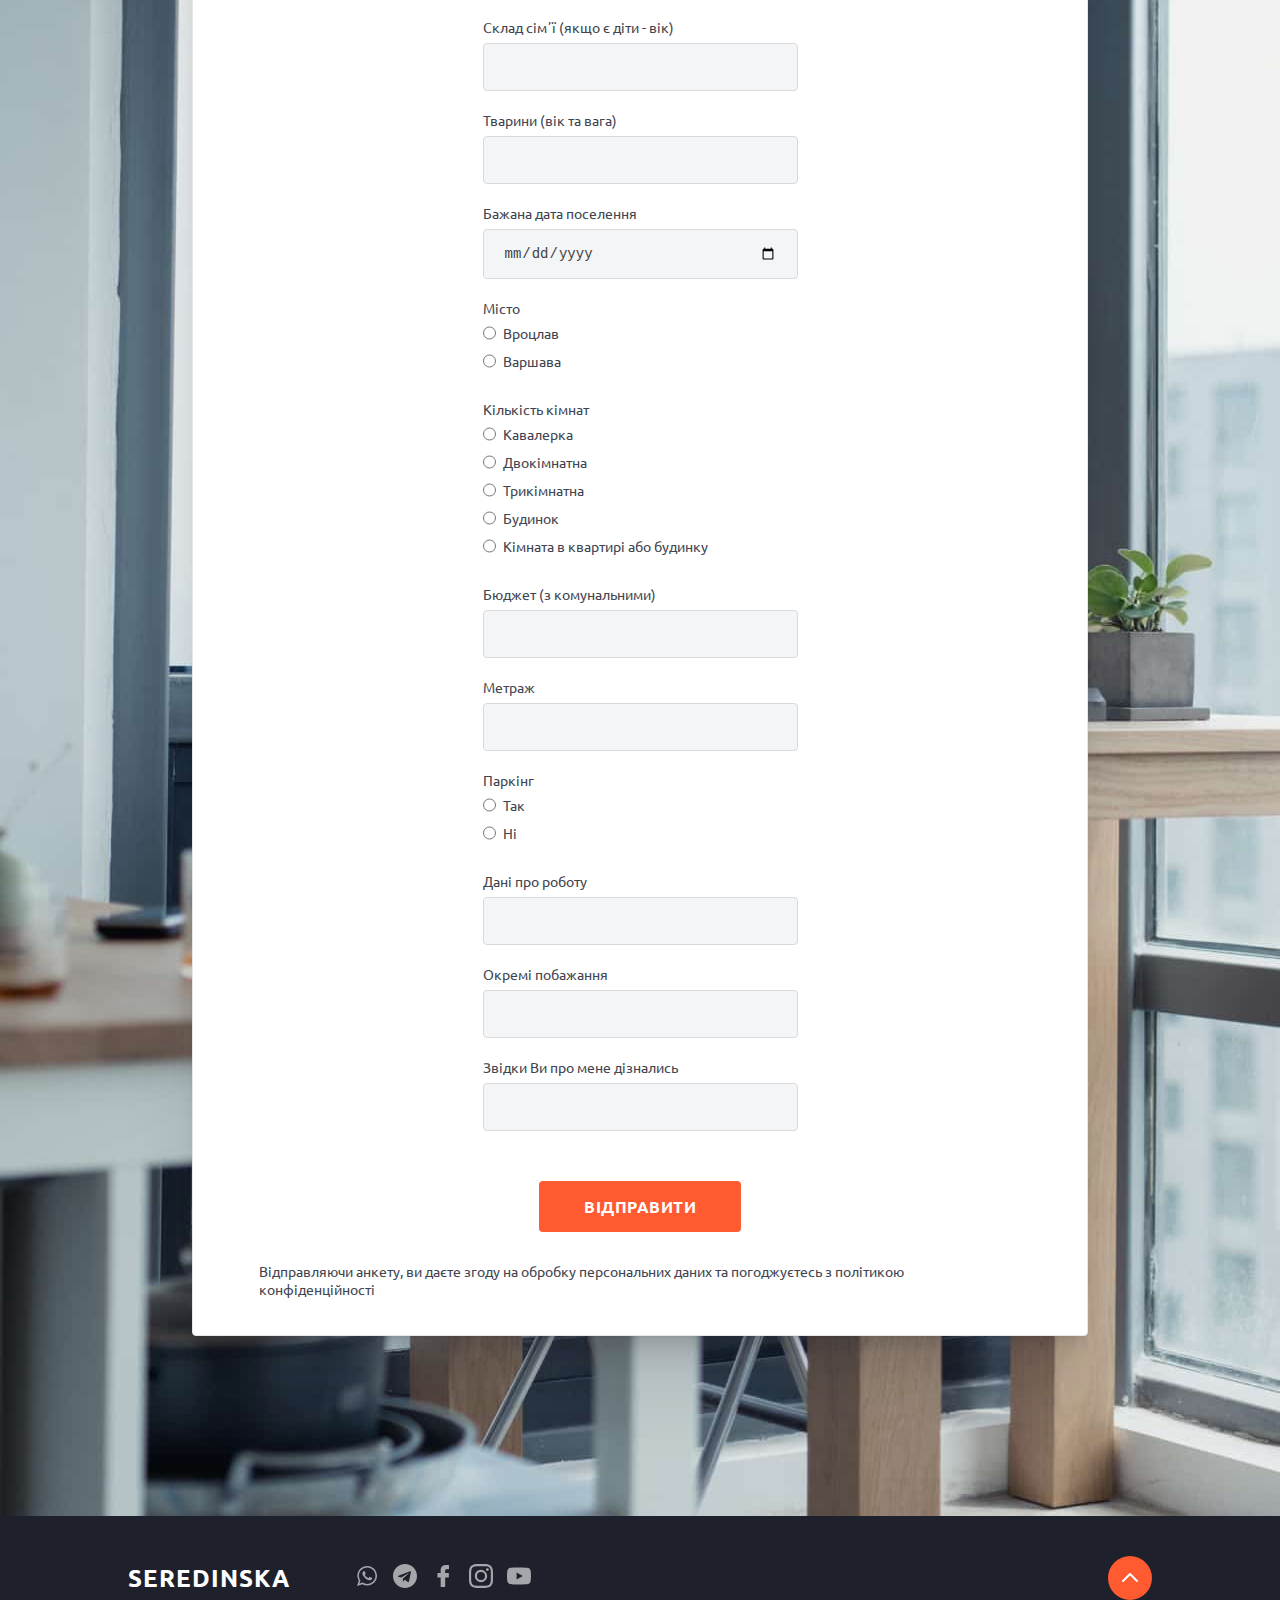
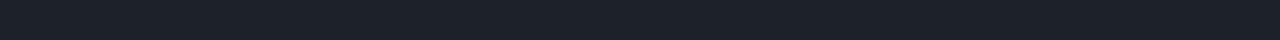
==== commit b8bd8c46: "little fixes of the names" ====
--- a/templates/index.html
+++ b/templates/index.html
@@ -97,7 +97,7 @@
               required
             />
             <label class="formLabel" for="social_media"
-              >Телеграм / Інстаграм</label
+              >Телеграм / Інстаграм (нік)</label
             >
             <input
               name="social_media"
@@ -241,7 +241,7 @@
                 >
               </div>
             </div>
-            <label class="formLabel" for="price">Бюджет</label>
+            <label class="formLabel" for="price">Бюджет (з комунальними)</label>
             <input
               name="price"
               id="price"
